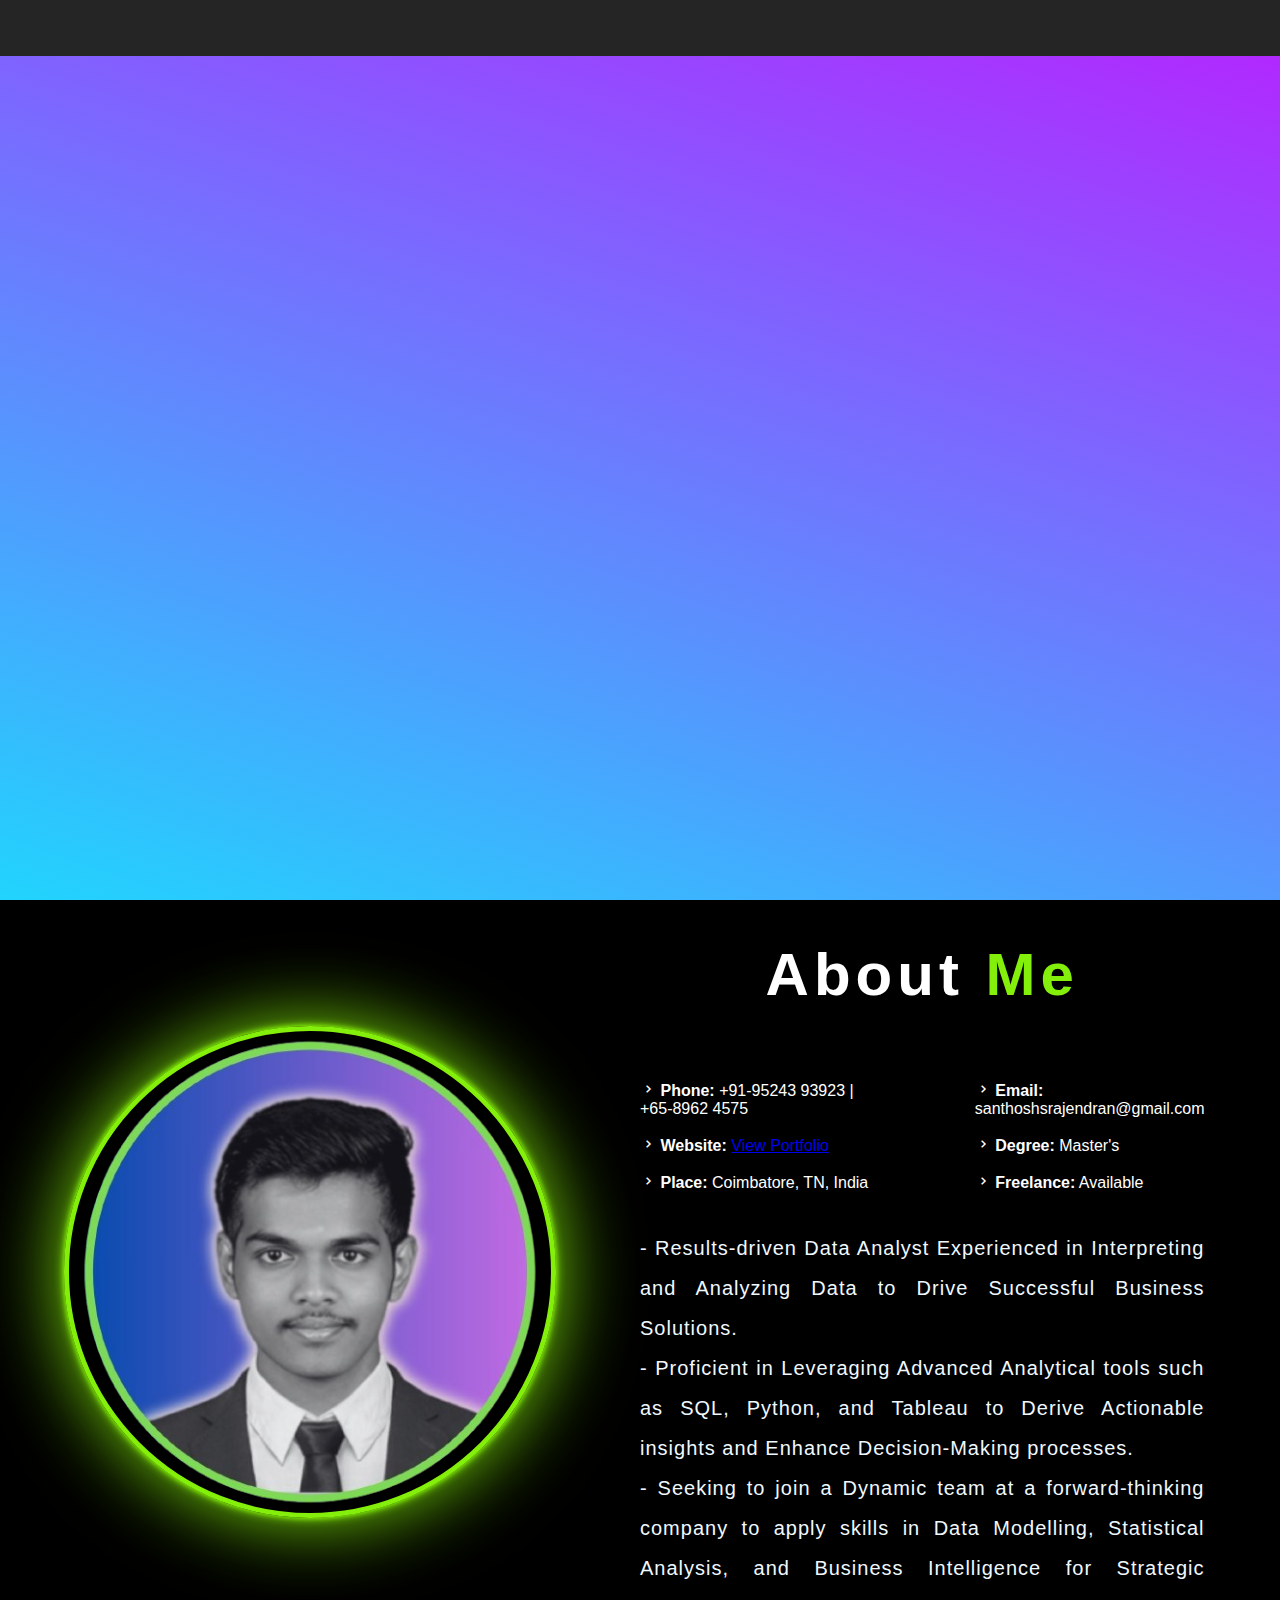
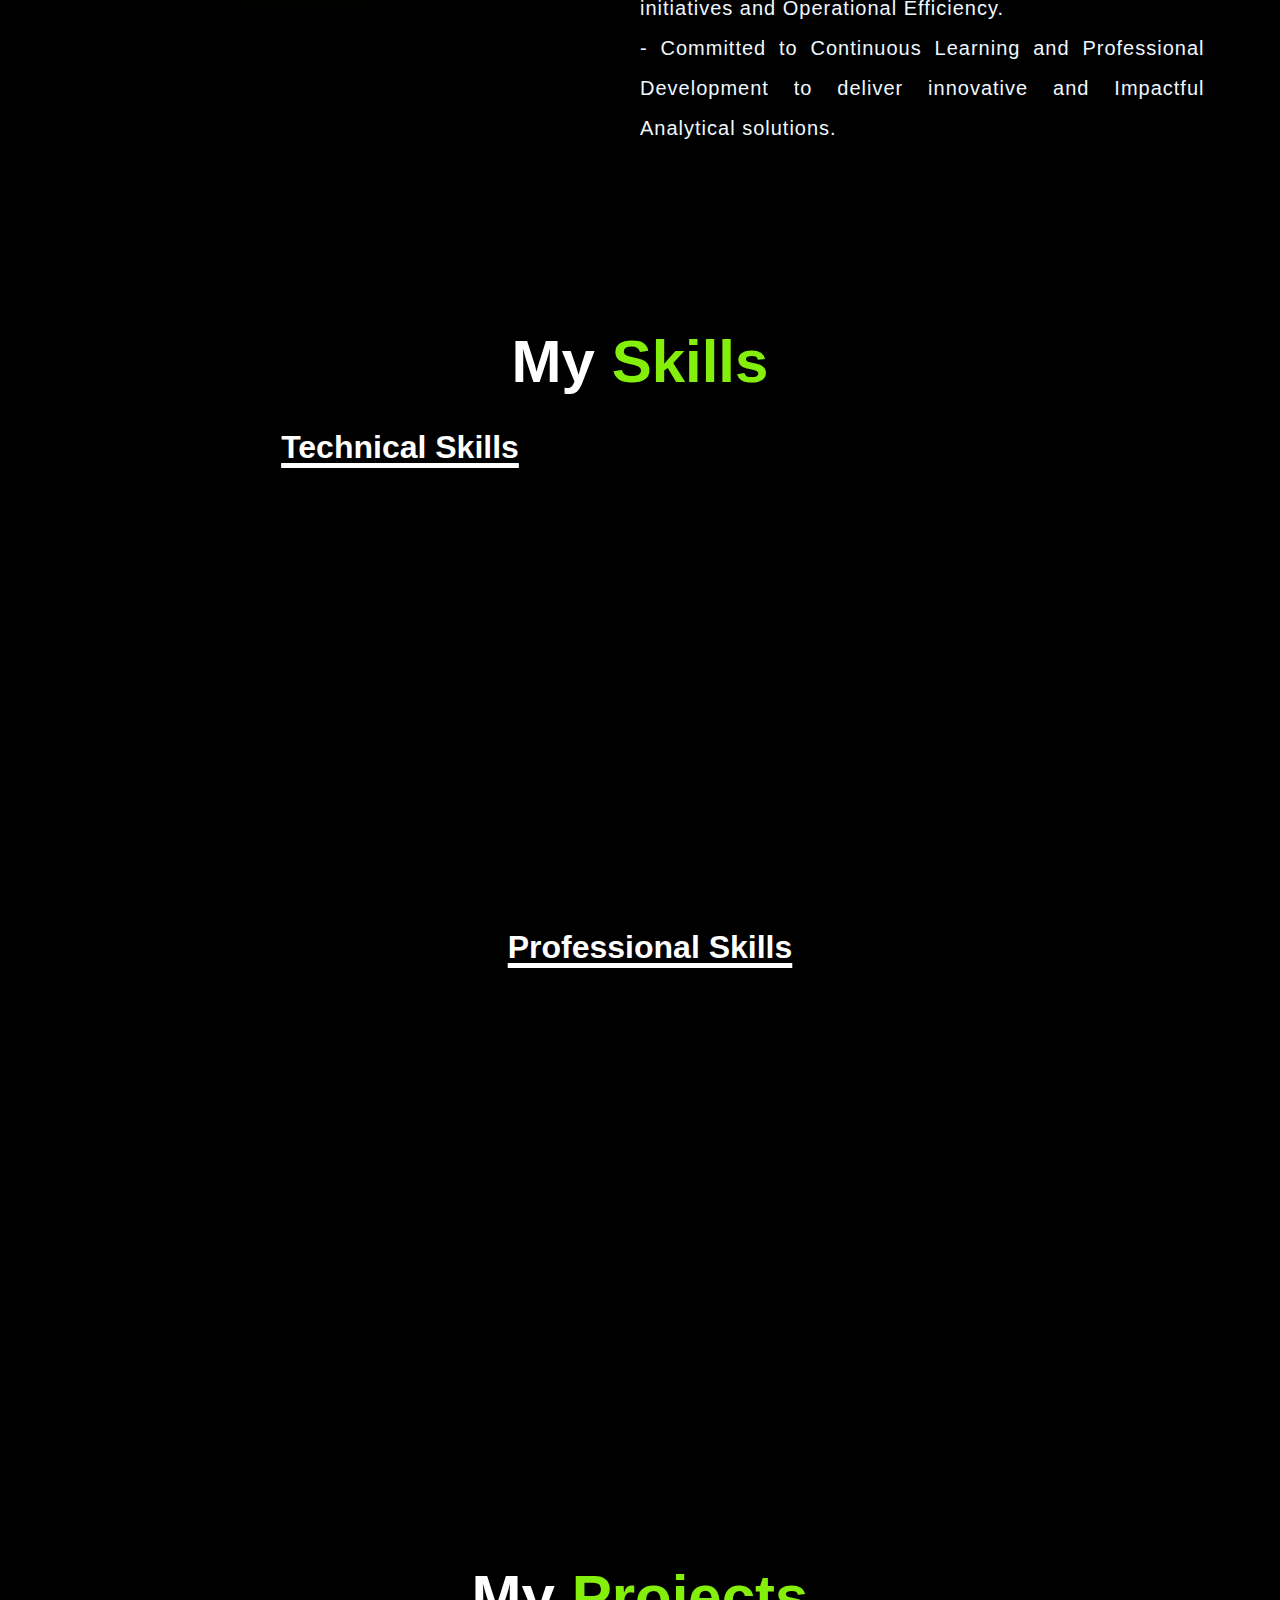
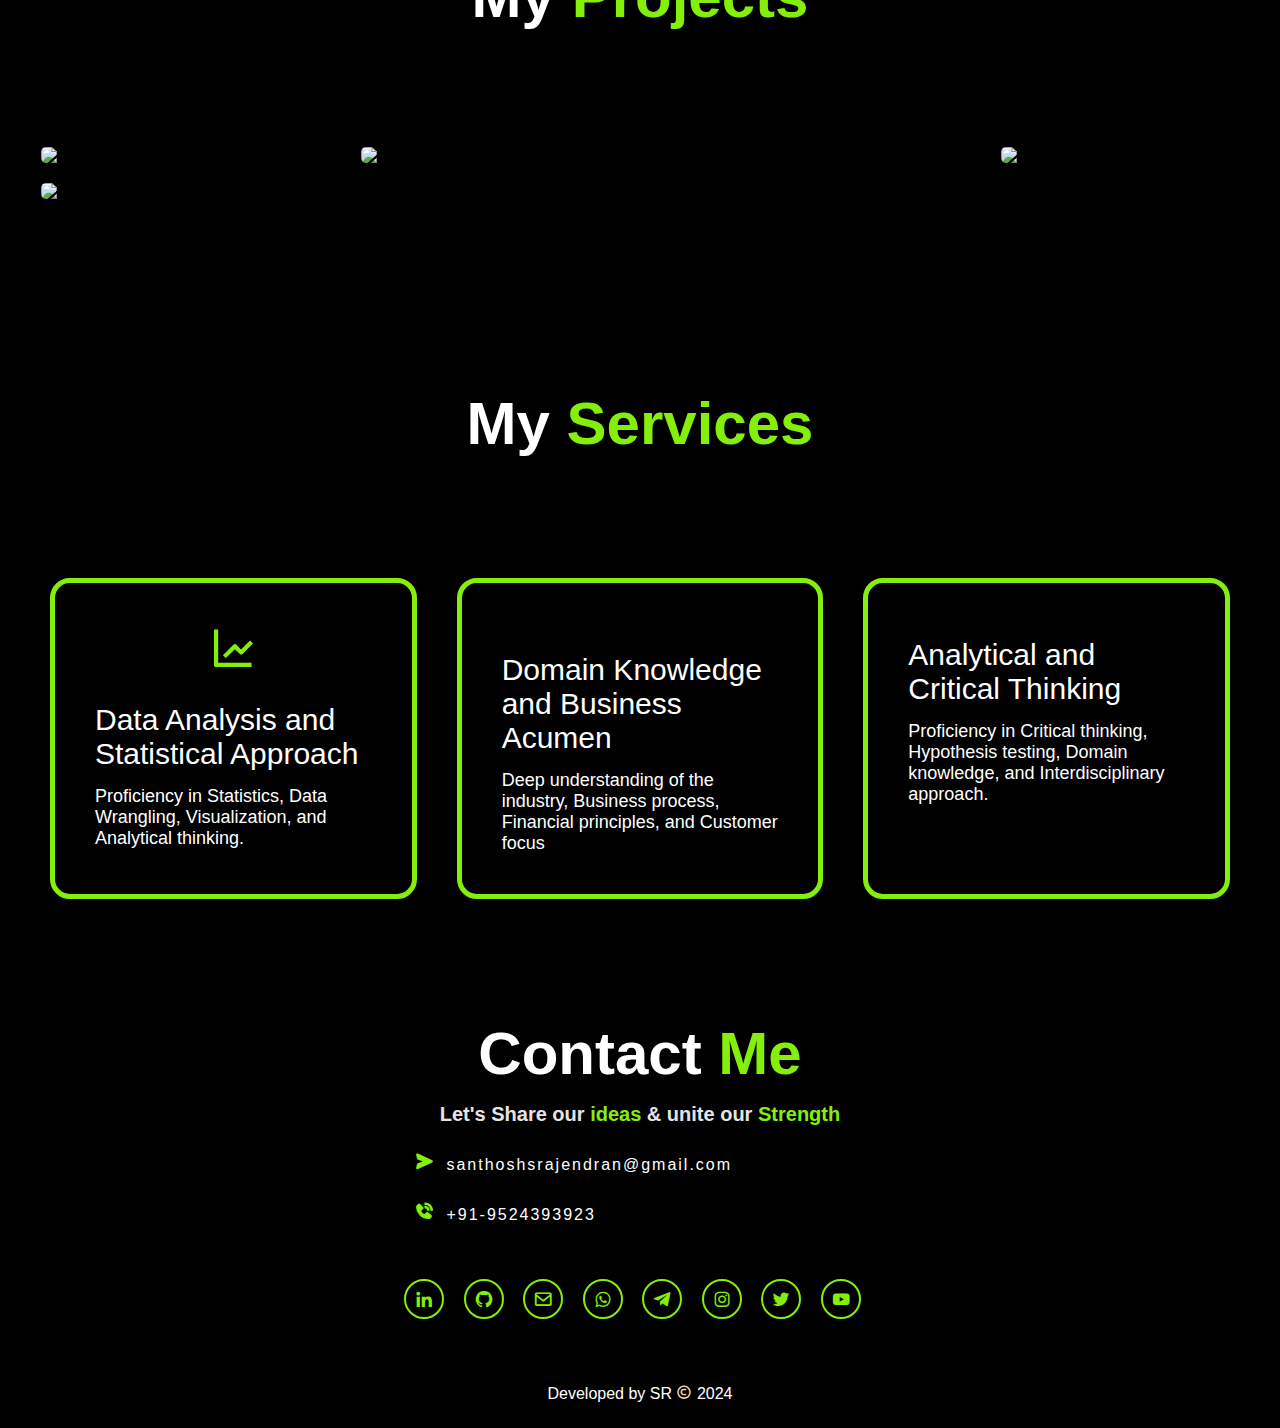
==== index.html @ 6a45a30a "Update index.html" ====
<!DOCTYPE html>
<html lang="en">
    <head>
        <meta charset="UTF-8">
        <meta http-equiv="X-UA-Compatible" content="IE=edge">
        <meta name="viewport" content="width=device-width, initial-scale=1.0">
        <title>SR Portfolio</title>
        <link rel="shortcut icon" type="image/png" href="SRP.png">
        <link rel="stylesheet" href='style.css'>
        <link href='https://unpkg.com/boxicons@2.1.4/css/boxicons.min.css' rel='stylesheet'>
        <script src="https://unpkg.com/typed.js@2.1.0/dist/typed.umd.js"></script>
        <link rel="preconnect" href="https://fonts.googleapis.com">
        <link rel="preconnect" href="https://fonts.gstatic.com" crossorigin>
        <link href="https://fonts.googleapis.com/css2?family=Ga+Maamli&family=Kalam:wght@700&display=swap" rel="stylesheet">
        <link href="https://fonts.googleapis.com/css2?family=Dancing+Script:wght@700&family=Ga+Maamli&family=Kalam:wght@700&display=swap" rel="stylesheet"><link href="https://fonts.googleapis.com/css2?family=Dancing+Script:wght@700&family=Ga+Maamli&family=Kalam:wght@700&family=Tapestry&display=swap" rel="stylesheet">
    </head>
    <body>   
        <header class="header">
            <a href="#" class="logo"><span>SR</span> Portfolio</a>
            <nav class="navbar" id="myLinks">
                <a href="#Home" style="--i:1" class="active" >Home</a>
                <a href="#About" style="--i:2">About</a>
                <a href="#Skills" style="--i:3">Skills</a>
                <a href="#Projects" style="--i:4">Projects</a>
                <a href="#Contact" style="--i:5">Contact</a>
            </nav>
        </header>
        <section class="home" id="Home">
            <div class="home-content">
                <h3>Hey, Viewers! I'm</h3>
                <h1>Santhosh R</h1>
                <h3 style="--i:6">
                    passionate in <span class="text"></span></h3>
                <div class="img">
                     <img src="myimg1.jpeg" class="responsive">
                </div>
                <div class="home-sci">
                    <a href="https://www.linkedin.com/in/santhosh-r-42220519b/" style="--i:7"><i class='bx bxl-linkedin'></i></a>
                    <a href="https://github.com/Santhosh-1703" style="--i:8"><i class='bx bxl-github'></i></a>
                    <a href="mailto:santhoshsrajendran@gmail.com" style="--i:9"><i class='bx bx-envelope'></i></a>
                    <a href="https://wa.me/919524393923?text=Hi!" style="--i:10"><i class='bx bxl-whatsapp'></i></a>
                    
                    <a href="https://x.com/Santhosh172405" style="--i:12"><i class='bx bxl-twitter'></i></a>
                     
                </div>
                <center><a href="mailto:santhoshsrajendran@gmail.com" style="--i:11" class="btn-box" target="_blank">Connect me</a></center>
                <br><br>
            </div>
        </section>
        

        <section>
            <div class="about" id="About" >
               
                <div class="about-img">
                    <img src="about-img.png" class="abt-res">
                </div>
                
                <div class="about-text">
                    <h2 style="text-align: center;">About <span>Me</span></h2><br><br><br><br>
                    <div style="display: flex; gap: 90px;">
                        <ul style="list-style: none; padding: 100; margin: 0;">
                          <li><i class='bx bx-chevron-right'></i> <strong>Phone:</strong> <span> +91-95243 93923 | +65-8962 4575</span></li><br>  
                          <li><i class='bx bx-chevron-right'></i> <strong>Website:</strong> <a href="https://santhosh-1703.github.io/Portfolio_SR/">View Portfolio</a></li>
                          <br>
                          <li><i class='bx bx-chevron-right'></i> <strong>Place:</strong> <span>Coimbatore, TN, India</span></li><br>
                        </ul>
                        <ul style="list-style: none; padding: 0; margin: 0;">
                          <li><i class='bx bx-chevron-right'></i> <strong>Email:</strong> <span>santhoshsrajendran@gmail.com</span></li><br>
                          <li><i class='bx bx-chevron-right'></i> <strong>Degree:</strong> <span>Master's</span></li><br>
                          <li><i class='bx bx-chevron-right'></i> <strong>Freelance:</strong> <span>Available</span></li><br>
                        </ul>
                    </div>
                    <br>
                    <p class="py-3">
                        - Results-driven Data Analyst Experienced in Interpreting and Analyzing Data to Drive Successful Business Solutions.
                        <br>
                        - Proficient in Leveraging Advanced Analytical tools such as SQL, Python, and Tableau to Derive Actionable insights and Enhance Decision-Making processes.
                        <br>
                        - Seeking to join a Dynamic team at a forward-thinking company to apply skills in Data Modelling, Statistical Analysis, and Business Intelligence for Strategic initiatives and Operational Efficiency.
                        <br>
                        - Committed to Continuous Learning and Professional Development to deliver innovative and Impactful Analytical solutions.
                        <br>
                    </p>
                    <center>
                        <a href="Resume-Santhosh-DataAnalyst.pdf" download style="text-decoration: none;">
                            <button>Download Resume</button>
                        </a>
                    </center>
                </div>
            </div>
        </section>

        <section id="Skills">
            <h1 class="subtitle">My <span>Skills</span></h1><br>
            <div class="sec">
                <div class="container1">
                    <h1 class="heading1">Technical Skills</h1><br><br>
                    <div class="Technical-bars">

                        <div class="bar"><img src="https://img.icons8.com/?size=40&id=13441&format=png&color=000000" alt="">
                            <div class="info">
                                <span>Python <span class="addpy"></span></span>
                            </div>
                            <div class="progress-line python">
                                <span></span>
                            </div>
                        </div>
                        <div class="bar"><img src="https://img.icons8.com/?size=60&id=9nLaR5KFGjN0&format=png&color=000000" alt="">
                            <div class="info">
                                <span>SQL <span class="addsql"></span></span>
                            </div>
                            <div class="progress-line sql">
                                <span></span>
                            </div>
                        </div><br>

                        <div class="bar"><img src="https://img.icons8.com/?size=50&id=8rKdRqZFLurS&format=png&color=000000" alt="">
                            <div class="info">
                                <span>MongoDB <span class="addmongodb"></span></span>
                            </div>
                            <div class="progress-line mongodb">
                                <span></span>
                            </div>
                        </div><br>
                        <div class="bar"><img src="https://img.icons8.com/?size=50&id=114888&format=png&color=000000" alt="">
                            <div class="info">
                                <span>Data Wrangling <span class="addflask"></span></span>
                            </div>
                            <div class="progress-line flask">
                                <span></span>
                            </div>
                        </div><br>

                        <div class="bar"><img src="https://img.icons8.com/?size=60&id=b8AZH31EWtMU&format=png&color=000000" alt="">
                            <div class="info">
                                <span>Machine Learning <span class="addml"></span></span>
                            </div>
                            <div class="progress-line ml">
                                <span></span>
                            </div>
                        </div>
                    </div>
                </div>
                <div class="container2">
                    <h1 class="heading1">Professional Skills</h1><br><br>
                    <div class="radial-bars">
                        <div class="radial-bar">
                            <svg x="0px" y="0px" viewBox="0 0 200 200">
                                <circle class="progress-bar" cx="100" cy="80" r="80"></circle>
                                <circle class="path path-1" cx="100" cy="80" r="80"></circle>
                            </svg>
                            <div class="percentage">65%</div>
                            <div class="text">Data Analytics</div>
                        </div>

                        <div class="radial-bar">
                            <svg x="0px" y="0px" viewBox="0 0 200 200">
                                <circle class="progress-bar" cx="100" cy="80" r="80"></circle>
                                <circle class="path path-2" cx="100" cy="80" r="80"></circle>
                            </svg>
                            <div class="percentage">70%</div>
                            <div class="text">Problem Solving</div>
                        </div>

                        <div class="radial-bar">
                            <svg x="0px" y="0px" viewBox="0 0 200 200">
                                <circle class="progress-bar" cx="100" cy="80" r="80"></circle>
                                <circle class="path path-3" cx="100" cy="80" r="80"></circle>
                            </svg>
                            <div class="percentage">80%</div>
                            <div class="text">Business Communication</div>
                        </div>

                        <div class="radial-bar">
                            <svg x="0px" y="0px" viewBox="0 0 200 200">
                                <circle class="progress-bar" cx="100" cy="80" r="80"></circle>
                                <circle class="path path-4" cx="100" cy="80" r="80"></circle>
                            </svg>
                            <div class="percentage">90%</div>
                            <div class="text">Teamwork</div>
                        </div>
                    </div>
                </div>
            </div>
        </section><br><br><br><br><br>

        <section id="Projects">
            <div id="portfolio" class="services">
                <div class="main-text" id="serv">
                    <h2>My <span>Projects</span></h2>
                    <div class="serv-container">
                        <div class="row">
                            <img src="https://img.icons8.com/?size=500&id=19318&format=png&color=000000">
                            <div class="layer">
                                <h5>Youtube Data Analysis</h5>
                                <p>This project extracts the particular channel data and analyses by storing in database.</p>
                                <a href="https://github.com/Santhosh-1703/YouTube-Data-Harvesting-and-Warehousing-using-SQL-MongoDB-and-Streamlit"><i class='bx bxl-github'></i></a>
                            </div>
                        </div>
                        <div class="row">
                            <img src="https://img.icons8.com/?size=500&id=OYtBxIlJwMGA&format=png&color=000000">
                            <div class="layer">
                                <h5>Phonepe Pulse Data Analysis</h5>
                                <p>Analysed the Phonepe transaction and users with the help of Geo-visualization</p>
                                <a href="https://github.com/Santhosh-1703/Phonepe-Pulse-Data-Visualization-and-Exploration-A-User-Friendly-Tool-Using-Streamlit-and-Plotly"><i class='bx bxl-github'></i></a>
                            </div>
                        </div>
                        <div class="row">
                            <img src="https://img.icons8.com/?size=500&id=RjMKAhmxSmju&format=png&color=000000" alt="">
                            <div class="layer">
                                <h5>Employee Atrrition Analysis</h5>
                                <p>Trained cleaned data model to predict attrition possibility & Display visuals in PowerBI & Interactive Charts.</p>
                                <div class="icon-row">
                                    <a href="https://employee-attrition-model-analysis-sr.onrender.com/"><i class='bx bx-id-card' style="color: aliceblue;"></i></a>
                                    <a href="https://github.com/Santhosh-1703/Employee_Attrition_Model_Analysis"><i class='bx bxl-github'></i></a>
                                </div>  
                            </div>
                        </div>
                        <div class="row">
                            <img src="https://img.icons8.com/?size=500&id=103424&format=png&color=000000">
                            <div class="layer">
                                <h5>Airbnb Analysis</h5>
                                <p>Performed EDA with Airbnb data & Displayed visuals in PowerBI & Charts.</p>
                                <a href="https://github.com/Santhosh-1703/Airbnb-Analysis"><i class='bx bxl-github' style="color: aliceblue;"></i></a>  
                            </div>
                        </div>
                        <div class="row">
                            <img src="https://img.icons8.com/?size=500&id=w2MlqJrwOY3R&format=png&color=000000">
                            <div class="layer">
                                <h5>Singapore Flat resale price prediction</h5>
                                <p>Trained cleaned data model to predict Singapore Flat resale price with user inputs</p>
                                <div class="icon-row">
                                    <a href="http://sfrp-sr.onrender.com/"><i class='bx bx-buildings' style='color:#ffffff' ></i></i></a> 
                                    <a href="https://github.com/Santhosh-1703/Singapore_Flat_Resale_Price_Prediction"><i class='bx bxl-github'></i></a>
                                </div>
                                  
                            </div>
                        </div>
                    </div>
                </div>
            </div>
        </section>

        <section id="Services">
            <div class="project">
                <div class="container">
                    <h1 class="sub-title">My <span>Services</span></h1>
                    <div class="prj-list">
                        <div>
                            <center><i class='bx bx-line-chart' style="color: rgb(132, 239, 10);"></i></center>
                            <h2>Data Analysis and Statistical Approach</h2>
                            <p>Proficiency in Statistics, Data Wrangling, Visualization, and Analytical thinking.</p>
                        </div>
                        <div>
                            <center><img src="https://img.icons8.com/?size=100&id=82263&format=png&color=000000" alt=""></center>
                            <br><h2>Domain Knowledge and Business Acumen</h2>
                            <p>Deep understanding of the industry, Business process, Financial principles, and Customer focus</p>
                        </div>
                        <div>
                            <center><img src="https://img.icons8.com/?size=100&id=102719&format=png&color=000000" alt=""></center>
                            <h2>Analytical and Critical Thinking</h2>
                            <p>Proficiency in Critical thinking, Hypothesis testing, Domain knowledge, and Interdisciplinary approach.</p>  
                        </div>
                    </div>
                </div>
            </div>
        </section>

        <section class="contacts" id="Contact">
            <div class="contact-text">
                <h2>Contact <span>Me</span></h2>
                <center><h4>Let's Share our <span>ideas</span> & unite our <span>Strength</span></h4></center>
                <div class="contact-list">
                    <li><i class='bx bxs-send'></i>santhoshsrajendran@gmail.com</li>
                    <li><i class="bx bxs-phone-call" ></i>+91-9524393923</li>
                </div>
                <div class="contact-icons">
                    <a href="https://www.linkedin.com/in/santhosh-r-42220519b/" style="--i:7"><i class='bx bxl-linkedin'></i></a>
                    <a href="https://github.com/Santhosh-1703" style="--i:8"><i class='bx bxl-github'></i></a>
                    <a href="mailto:santhoshsrajendran@gmail.com" style="--i:9"><i class='bx bx-envelope'></i></a>
                    <a href="https://wa.me/919524393923?text=Hi!" style="--i:10"><i class='bx bxl-whatsapp'></i></a>
                    <a href="https://t.me/+919524393923" style="--i:11"><i class='bx bxl-telegram'></i></a>
                    <a href="https://www.instagram.com/_hodophilic_sr/?utm_source=qr&igsh=MWNkZ2d6aWNrb3dnZg%3D%3D" style="--i:12"><i class='bx bxl-instagram'></i></a>
                    <a href="https://x.com/Santhosh172405" style="--i:13"><i class='bx bxl-twitter'></i></a>
                    <a href="https://youtube.com/@santhoshrajendran6450?si=yR2GGvCUi5frSOEL"style="--i:14" target="_blank"><i class='bx bxl-youtube'></i></a> 
                </div>
            </div>   
        </section>
        
        <div class="last-text">
            <p>Developed by SR <i class='bx bx-copyright' style="color: wheat;"></i> 2024</p>
        </div>
        <a href="#" class="top"><i class='bx bx-up-arrow-alt'></i></a>
        <script src="main.js"></script>
    </body>  
</html>
---- style.css ----
* {
    margin: 0;
    padding: 0;
    box-sizing: border-box;
    font-family: 'poppins', sans-serif;
    scroll-behavior: smooth;
}

body {
    color: white;
    background-color: black;
}

/*navbar*/

.header {
    position: fixed;
    top: 0;
    left: 0;
    width: 100%;
    padding: 8px 6%;
    background: #252525;
    display: flex;
    justify-content: space-between;
    align-items: center;
    z-index: 100;
    overflow: hidden;
}

.logo {
    position: relative;
    font-size: 25px;
    color: #fff;
    text-decoration: none;
    cursor: default;
    letter-spacing: 5px;
    opacity: 0;
    animation: slideRight 1s ease forwards;
}

.logo span {
    color: rgb(132, 239, 10);
    font-family: "Kalam", cursive;
    font-weight: 700;
    font-style: normal;
}

.navbar a {
    display: inline-block;
    font-size: 25px;
    color: #fff;
    text-decoration: none;
    font-weight: 500;
    margin-left: 35px;
    transition: .3s;
    opacity: 0;
    animation: slideUP .5s ease forwards;
    animation-delay: calc(.2s * var(--i));
}

.navbar a:hover {
    color: rgb(132, 239, 10);
    text-decoration: underline;
}

/*home*/

.home {
    position: relative;
    width: 100%;
    justify-content: space-between;
    min-height: 100vh;
    background-color: #21D4FD;
    background-image: linear-gradient(19deg, #21D4FD 0%, #B721FF 100%);
    background-size: cover;
    background-position: center;
    display: flex;
    align-items: center;
    padding: 10px 10% 0;
}

.home-content {
    max-width: 600px;
}

.home-content h1 {
    font-size: 56px;
    font-family: "Tapestry", serif;
    font-weight: 500;
    font-style: normal;
    margin: -3px 0;
    letter-spacing: 5px;
    padding-top: 10px;
    padding-bottom: 10px;
    opacity: 0;
    animation: slideBottom 1s ease forwards;
    animation-delay: 1s;
}

.home-content h3 {
    font-size: 32px;
    font-weight: 700;
    opacity: 0;
    animation: slideBottom 1s ease forwards;
    animation-delay: .7s;
}
.home-content h3 span{
    color: rgb(132, 239, 10);
}
.home-content h4 {
    font-size: 32px;
    font-weight: 700;
    opacity: 0;
    animation: slideTop 1s ease forwards;
    animation-delay: calc(.2s * var(--i));
}

.home-content h4 span {
    color: rgb(132, 239, 10)f;
    font-size: 32px;
    font-weight: 700;
}

.home-content h4:nth-of-type(2) {
    margin-bottom: 30px;

}

.home-sci a {
    display: inline-flex;
    justify-content: center;
    align-items: center;
    width: 40px;
    height: 40px;
    background: transparent;
    border: 2px solid rgb(132, 239, 10);
    border-radius: 50%;
    font-size: 20px;
    color: rgb(132, 239, 10);
    text-decoration: none;
    margin: 30px 15px 30px 0;
    opacity: 0;
    animation: slideTop 1s ease forwards;
    animation-delay: calc(.2s * var(--i));
}

.home-sci a:hover {
    background: rgb(132, 239, 10);
    color: #000;
    box-shadow: 0 0 20px rgb(132, 239, 10);
}

.btn-box {
    text-align: center;
    padding: 12px 28px;
    background: rgb(132, 239, 10);
    border-radius: 40px;
    font-size: 15px;
    color: #081b29;
    letter-spacing: 1px;
    text-decoration: none;
    font-weight: 600;
    opacity: 0;
    animation: slideTop .5s ease forwards;
    animation-delay: calc(.2s * var(--i));
}

.btn-box:hover {
    box-shadow: 0 0 5px rgb(132, 239, 10), 0 0 25px rgb(132, 239, 10), 0 0 50pc rgb(132, 239, 10), 0 0 100px rgb(132, 239, 10), 0 0 200px rgb(132, 239, 10);
}

.img {
    display: inline-block;
    left: 65%;
    bottom: 15%;
    margin-right: 5%;
    padding: 0;
    background-repeat: no-repeat;
    background-position: center center;
    background-size: cover;
    position: absolute;
    opacity: 0;
    animation: slideUP 1s ease forwards;
    animation-delay: 1s;
}

.responsive {
    width: 110%;
    height: 550px;
    border-top-left-radius: 51px;
    border-top-right-radius: 51px;
    border-bottom-left-radius: 51px;
    border-bottom-right-radius: 151px;
    border: rgb(132, 239, 10) 5px solid;  
}

/*about*/

.about {
    background-color: black;
    display: grid;
    grid-template-columns: 1fr 1fr;
    /*align-items: center;*/
    /*gap: 1.5rem;*/
    width: 100%;
    min-height: 100vh;
    padding: 40px 5% 0;
}
.about h2 {
    font-size: 60px;
    letter-spacing: 5px;
}

.about h2 span {
    color: rgb(132, 239, 10);
}
.about-img {
    display: inline-block;
    background-repeat: no-repeat;
    background-position: center center;
    background-size: cover;
    padding-right: 10%;
    margin-top: 15%;
    /*margin-top: 7.5%;*/
    /*opacity: 1;*/
}

.abt-res {
    width: 100%;
    height: auto;
    max-width: 492px;
    max-height: 492px;
    border-radius: 500px;
    box-shadow: 0 0 5pc rgb(132, 239, 10), 0 0 5px rgb(132, 239, 10), 0 0 10px rgb(132, 239, 10);
    border: rgb(132, 239, 10) 5px solid;
}

.about-text {
    margin-right: 2%;
}

.about-text h2 {
    font-size: 60px;
    letter-spacing: 5px;
}

.about-text h2 span {
    color: rgb(132, 239, 10);
}

.about-text p {
    color: aliceblue;
    font-size: 20px;
    line-height: 2;
    letter-spacing: 1px;
    margin-bottom: 4rem;
    text-align: justify;
    text-justify: inter-word;
}

.about-text button{
    text-align: center;
    padding: 12px 28px;
    background: rgb(132, 239, 10);
    border-radius: 40px;
    font-size: 15px;
    color: #081b29;
    letter-spacing: 1px;
    text-decoration: none;
    font-weight: 600;
    opacity: 0;
    animation: slideTop .5s ease forwards;
    animation-delay: calc(.2s * var(--i));
}

.about-text button:hover {
    box-shadow: 0 0 5px rgb(132, 239, 10), 0 0 25px rgb(132, 239, 10), 0 0 50pc rgb(132, 239, 10), 0 0 100px rgb(132, 239, 10), 0 0 200px rgb(132, 239, 10);
}
/* Responsive Styles */
@media (max-width: 768px) {
    .about {
        grid-template-columns: 1fr;
        padding: 20px;
    }

    .about-img {
        margin: 0 auto;
        text-align: center;
    }

    .abt-res {
        max-width: 300px;
        max-height: 300px;
    }

    .about-text {
        margin: 20px 0;
        text-align: center;
    }

    .about-text h2 {
        font-size: 40px;
        letter-spacing: 3px;
    }

    .about-text p {
        font-size: 18px;
        text-align: center;
    }

    .about-text button {
        margin: 0 auto;
    }
}

@media (max-width: 480px) {
    .about {
        padding: 10px;
    }

    .abt-res {
        max-width: 400px;
        max-height: 400px;
    }

    .about-text h2 {
        font-size: 30px;
    }

    .about-text p {
        font-size: 16px;
    }
}    

/* Skills */
#Skills{
    background-color: #000;
}
.subtitle {
    text-align: center;
    font-size: 60px;
    padding-bottom: 10px;
    padding-top: 70px;
    
}

.subtitle span {
    color: rgb(132, 239, 10);
}

.sec {
    display: flex;
    flex-wrap: wrap;
    padding-bottom: 0px;
}

.container1 {
    width: 600px;
    max-height: 500px;
    padding: 5px;
    margin-left: 100px;
}
.container2 {
    width: 600px;
    max-height: 500px;
    padding: 5px;
    margin-left: 350px;
}

.heading1 {
    text-align: center;
    text-decoration: underline;
    text-underline-offset: 5px;
    text-decoration-thickness: 5px;
    margin-bottom: 0px;
}

.bar {
    font-size: 23px;
}

.Technical-bars .bar {
    margin-top: 40px 0;
    padding: 5px;
}

.Technical-bars .bar:first-child {
    margin-top: 0;
}

.Technical-bars .bar:last-child {
    margin-bottom: 0;
}

.Technical-bars .bar .info {
    margin-bottom: 5px;
}

.Technical-bars .bar .info span {
    font-size: 17px;
    font-weight: 500;
    animation: showText 0.5s 1s linear forwards;
    opacity: 0;
}

.Technical-bars .bar .progress-line {
    position: relative;
    border-radius: 10px;
    width: 100%;
    height: 5px;
    background-color: #000;
    animation: animate 1s cubic-bezier(1, 0, 0.5, 1) forwards;
    transform: scaleX(0);
    transform-origin: left;
}

.Technical-bars .bar .progress-line span {
    height: 100%;
    background-color: rgb(132, 239, 10);
    position: absolute;
    border-radius: 10px;
    animation: animate 1s 1s cubic-bezier(1, 0, 0.5, 1) forwards;
    transform: scaleX(0);
    transform-origin: left;
}

.progress-line.sql span {
    width: 65%;
}

.progress-line.mongodb span {
    width: 60%;
}

.progress-line.python span {
    width: 65%;
}

.progress-line.flask span {
    width: 60%;
}

.progress-line.ml span {
    width: 55%;
}

.progress-line span::after {
    position: absolute;
    padding: 1px 8px;
    background-color: #000;
    color: #fff;
    font-size: 12px;
    border-radius: 3px;
    top: -28px;
    right: -20px;
    animation: showText 0.5s 1.5s linear forwards;
    opacity: 0;
}

.progress-line.sql span::after {
    content: "80%";
}

.progress-line.mongodb span::after {
    content: "70%";
}

.progress-line.python span::after {
    content: "80%";
}

.progress-line.flask span::after {
    content: "75%";
}

.progress-line.ml span::after {
    content: "70%";
}

.progress-line span::before {
    content: "";
    position: absolute;
    width: 0;
    height: 0;
    border: 7px solid transparent;
    border-bottom-width: 0px;
    border-right-width: 0px;
    border-top-color: #000;
    top: -10px;
    right: 0;
    animation: showText 0.5s 1.5s linear forwards;
    opacity: 0;
}

.radial-bars {
    width: 100%;
    display: flex;
    flex-wrap: wrap;
    justify-content: space-evenly;
    align-items: flex-start;
}

.radial-bars .radial-bar {
    width: 50%;
    height: 170px;
    margin-bottom: 10px;
    position: relative;
}

.radial-bars .radial-bar svg {
    position: absolute;
    top: 50%;
    left: 50%;
    transform: translate(-50%, -50%) rotate(-90deg);
    width: 120px;
    height: 160px;
}

.radial-bars .radial-bar .progress-bar {
    stroke-width: 10;
    stop-color: black;
    fill: transparent;
    stroke-dasharray: 502;
    stroke-dashoffset: 502;
    stroke-linecap: round;
    animation: animate-bar 1s linear forwards;
}

.path {
    stroke-width: 10;
    stroke: rgb(132, 239, 10);
    fill: transparent;
    stroke-dasharray: 502;
    stroke-dashoffset: 502;
    stroke-linecap: round;
}

.path.path-1 {
    animation: animate-path1 1s 1s linear forwards;
}

.path.path-2 {
    animation: animate-path2 1s 1s linear forwards;
}

.path.path-3 {
    animation: animate-path3 1s 1s linear forwards;
}

.path.path-4 {
    animation: animate-path4 1s 1s linear forwards;
}

.radial-bar .percentage {
    position: absolute;
    align-items: center;
    top: 50%;
    left: 45%;
    transform: translate(-50%, -50%);
    font-size: 17px;
    font-weight: 500;
    animation: showText 0.5s 1s linear forwards;
    opacity: 0;
}

.radial-bar .text {
    width: 100%;
    position: absolute;
    text-align: center;
    left: 15%;
    bottom: 5px;
    transform: translateX(-50px);
    font-size: 17px;
    font-weight: 500;
    animation: showText 0.5s 1s linear forwards;
    opacity: 0;
}

/*projects*/
#Projects{
    background-color: #000;
}
.main-text {
    padding-top: 50px;
    margin-top: 10px;
    padding-bottom: 130px;
}

.main-text h2 {
    font-size: 60px;
    line-height: 1;
    text-align: center;
    padding: 50px;
    padding-bottom: 110px;
}

.main-text h2 span {
    color: rgb(132, 239, 10);
}

.serv-container {
    display: grid;
    grid-template-columns: repeat(auto-fit, minmax(259px, auto));
    align-items: center;
    justify-content: space-around;
}

.row {
    position: relative;
    border-radius: 8px;
    cursor: pointer;
    padding: 0px;
    overflow: hidden;
}


.row img {
    width: 100%;
    max-width: 300px;
    max-height: 300px;
    border-radius: 15px;
    display: block;
    transition: transform 0.5s;
    padding: 10px;
}

.layer {
    width: 100%;
    max-width: 300px;
    max-height: 300px;
    height: 0;
    opacity: 0;
    background: linear-gradient(rgba(255, 255, 255, 0.5), rgb(132, 239, 10));
    position: absolute;
    border-radius: 8px;
    left: 0;
    bottom: 0;
    overflow: hidden;
    display: flex;
    flex-direction: column;
    align-items: center;
    justify-content: center;
    text-align: center;
    padding: 40px;
    transition: height 0.5s;
}

.layer h5 {
    color: #000;
    font-size: 20px;
    font-weight: 600;
    margin-bottom: 15px;
}

.layer p {
    color: black;
    font-size: 1rem;
    font-weight: 400;
    line-height: 1.8;
    text-align: justify;
}

.layer i {
    color: rgb(132, 239, 10);
    margin-top: 20px;
    font-size: 20px;
    background: #000;
    width: 60px;
    height: 60px;
    display: flex;
    align-items: center;
    justify-content: center;
    border-radius: 50%;
}

.row:hover img {
    transform: scale(1.01);
}

.row:hover .layer {
    height: 100%;
    opacity: 1;
}

/* Service*/

#Services{
    background-color: #000;
}

.sub-title {
    text-align: center;
    font-size: 60px;
    padding-top: 0px;
    padding-bottom: 70px;
}

.sub-title span {
    color: rgb(132, 239, 10);
}

.prj-list {
    display: grid;
    grid-template-columns: repeat(auto-fit, minmax(259px, 1fr));
    grid-gap: 40px;
    margin-top: 50px;
}

.prj-list div {
    background-color: transparent;
    padding: 40px;
    font-size: 13px;
    font-weight: 13px;
    border-right: 10px;
    border-radius: 20px;
    transition: background 0.5s, transform 0.5s;
    /*box-shadow: 1px 1px 20px #012290f7, 1px 1px 40px #0053b8f7;*/
    border: rgb(132, 239, 10) 5px solid;
}

.container {
    padding: 50px;
}

.prj-list div i {
    font-size: 50px;
    margin-bottom: 30px;
}

.prj-list div h2 {
    font-size: 30px;
    font-weight: 500;
    margin-bottom: 15px;
}

.prj-list div a {
    text-decoration: none;
    color: #000;
    font-size: 12px;
    margin-top: 20px;
    display: inline-block;
}
.prj-list p {
    font-size: 18px;
}

.read {
    display: inline-block;
    padding: 12px 20px;
    background: rgb(132, 239, 10);
    border-radius: 40px;
    font-size: 16px;
    color: #081b29;
    letter-spacing: 1px;
    text-decoration: none;
    font-weight: 600;
    opacity: 0;
    animation: slideTop 1s ease forwards;
    animation-delay: 1s;
}

.read:hover {
    box-shadow: 0 0 5px rgb(132, 239, 10), 0 0 25px rgb(132, 239, 10), 0 0 50pc rgb(132, 239, 10), 0 0 100px rgb(132, 239, 10), 0 0 200px rgb(132, 239, 10);
}

.prj-list div:hover {
    transform: translateY(-2px);
}
.icon-row {
    display: flex;
    gap: 10px; /* Space between icons */
    margin-top: 10px; /* Space between text and icons */
}

.icon-row a {
    font-size: 24px; /* Adjust icon size */
    color: inherit; /* Inherit color from parent */
    text-decoration: none;
}


/*contacts*/

.contacts {
    display: grid;
    /*grid-template-columns: repeat (2, 1fr);*/
    align-items: center;
    gap: 3rem;
    padding: 40px;
    padding-top: 70px;
    justify-content: center;
    background-color: #000;
}

.contact-text {
    align-content: center;
}

.contact-text h2 {
    font-size: 60px;
    line-height: normal;
    text-align: center;

}

.contact-text h2 span {
    color: rgb(132, 239, 10);
}

.contact-text h4 span {
    color: rgb(132, 239, 10);
}

.contact-text h4 {
    margin: 15px 0;
    color: rgb(228, 228, 228);
    font-size: 20px;
    font-weight: 600;
}

/*.contact-text p{
    color: rgb(177, 177, 177);
    font-size: 20px;
    line-height: 30px;
    margin-bottom: 2rem;
}*/
.contact-list {
    margin-bottom: 3rem;
}

.contact-list li {
    margin-bottom: 10px;
    display: block;
    margin-bottom: 10px;
    letter-spacing: 2px;
}

.contact-list i {
    display: inline-block;
    color: rgb(132, 239, 10);
    font-size: 20px;
    font-weight: 600;
    transition: all .40s ease;
    padding: 10px;
}


.contact-icons i {
    display: inline-flex;
    justify-content: center;
    align-items: center;
    width: 40px;
    height: 40px;
    background: transparent;
    border: 2px solid rgb(132, 239, 10);
    border-radius: 50%;
    font-size: 20px;
    color: rgb(132, 239, 10);
    text-decoration: none;
    margin: 0px 15px 0px 0;
    opacity: 1;
}

.contact-icons i:hover {
    background: rgb(132, 239, 10);
    color: #000;
    box-shadow: 0 0 20px rgb(132, 239, 10);
}

.last-text p{
    width: 100%;
    text-align: center;
    padding: 25px;
    background: black;
    font-weight: 300;
    margin-top: 0px;
}
.top{
    position: fixed;
    bottom: 2.1rem;
    left: 1rem;
    display: flex;
    opacity: 0;
    transition: all .4s;
}
.top.active{
    bottom: 32px;
    pointer-events: auto;
    opacity: 1;
}
.top i{
    color: black;
    background: rgb(132, 239, 10);
    font-size: 20px;
    padding: 10px;
    border-radius: 0.5rem;
}
.top i:hover {
    box-shadow: 0 0 5px rgb(132, 239, 10),
    0 0 25px rgb(132, 239, 10), 0 0 50px rgb(132, 239, 10),0 0 200px rgb(132, 239, 10);
}



@keyframes animate-path1 {
    100% {
        stroke-dashoffset: 180;
    }
}

@keyframes animate-path2 {
    100% {
        stroke-dashoffset: 140;
    }
}

@keyframes animate-path3 {
    100% {
        stroke-dashoffset: 90;
    }
}

@keyframes animate-path4 {
    100% {
        stroke-dashoffset: 50;
    }
}

@keyframes animate-bar {
    100% {
        stroke-dashoffset: -1;
    }
}

@keyframes showText {
    100% {
        opacity: 1;
    }
}

@keyframes animate {

    100% {
        transform: scaleX(1);
    }
}

@keyframes slideRight {
    0% {
        transform: translateX(-100px);
        opacity: 0;
    }

    100% {
        transform: translateX(0px);
        opacity: 1;
    }
}

@keyframes slideTop {
    0% {
        transform: translateX(100px);
        opacity: 0;
    }

    100% {
        transform: translateX(0px);
        opacity: 1;
    }
}

@keyframes slideBottom {
    0% {
        transform: translateX(-100px);
        opacity: 0;
    }

    100% {
        transform: translateX(0px);
        opacity: 1;
    }
}

@keyframes slideUP {
    0% {
        transform: translateY(50px);
        opacity: 0;
    }

    100% {
        transform: translateY(0px);
        opacity: 1;
    }
}

@media (max-width: 900px) and (min-width: 700px) {
    .header{
        display:block;
    }
    .logo {
        position: relative;
        font-size: 30px;
        font-weight: 500;
        text-align: center;
    }
    .logo::after{
        content: "\a";
        white-space: pre;
    }
    .navbar a {
        font-size: 25px;
        font-weight: 200;
        margin-left: 0px;
        padding: 10px 10px 0 0;
    }
    .navbar a::after{
        content: "\a";
        white-space: pre;
    }
    
}

@media (max-width: 700px) and (min-width: 400px) {
    *{
        overflow-x: hidden;
        overflow-y: inherit;
    }
    /*navbar*/
    .header{
        display:block;
        
    }
    .logo {
        position: relative;
        font-size: 20px;
        font-weight: 500;
        text-align: center;
    }
    .logo::after{
        content: "\a";
        white-space: pre;
    }
    .navbar a {
        font-size: 15px;
        font-weight: 200;
        margin-left: 0px;
        padding: 10px 10px 0 0;
    }
    .navbar a::after{
        content: "\a";
        white-space: pre;
    }

    /*home*/
    .home{
        align-items: normal;
        padding-top: 40%;
        padding-bottom: 0;
    }
    .home-content h1 {
        font-size: 40px;
        font-weight: 600;
    }
    
    .home-content h3 {
        font-size: 30px;
        font-weight: 300;
    }
    
    .home-content h4 {
        font-size: 18px;
        font-weight: 200;
    }
    
    .home-content h4 span {
        font-size: 18px;
        font-weight: 200;
    }
    .img{
        max-width: 400px;
        position: relative;
        left: -10%;
        top: 2%;
        padding-bottom: 30px;
        padding-left: 0;
        margin-left: 0;
    }
    .btn-box:hover {
        box-shadow: 0 0 5px rgb(132, 239, 10), 0 0 10px rgb(132, 239, 10), 0 0 15pc rgb(132, 239, 10), 0 0 20px rgb(132, 239, 10), 0 0 25px rgb(132, 239, 10);
    }
    /*about*/
    .about{
        padding-bottom: 20px;
        min-height: auto;
    }
    .about-text h2 {
        font-size: 30px;
        letter-spacing: 5px;
    }
    
    .about-text p {
        font-size: 15px;
        line-height: normal;
        letter-spacing: 1px;
        margin-bottom: 4rem;
        text-align: left;
    }
    .abtbtn-box:hover {
        box-shadow: 0 0 5px rgb(132, 239, 10), 0 0 10px rgb(132, 239, 10), 0 0 15pc rgb(132, 239, 10), 0 0 20px rgb(132, 239, 10), 0 0 25px rgb(132, 239, 10);
    }

    /*skills*/
    .subtitle{
        font-size: 50px;
        text-align: center;
    }
    .container1 {
        width: 600px;
        max-height: 500px;
        padding: 20px;
        margin-left: 50px;
    }
    .container2 {
        width: 600px;
        max-height: 500px;
        padding: 10px;
        margin-left: 0px;
    }
    .bar .info .addsql::before{
        content: "90%";
    }
    .bar .info .addmongodb::before{
        content: "50%";
    }
    .bar .info .addpy::before{
        content: "75%";
    }
    .bar .info .addflask::before{
        content: "50%";
    }
    .bar .info .addml::before{
        content: "60%";
    }

    /*project*/
    .main-text {
        padding-top: 20px;
        margin-top: 10px;
        padding-bottom: 50px;
    }
    .main-text h2 {
        font-size: 50px;
        padding-bottom: 15px;
    }
    .layer p {
        line-height: normal;
    }
    /*service*/
    .sub-title {
        font-size: 50px;
        padding-bottom: 50px;
    }
    .prj-list div{
        padding: 20px;
    }
    /*contact*/
    .contacts h2{
        font-size: 50px;
    }
    .contact-list i{
        font-size: 15px;
        padding: 5px 5px 0 0;
    }
    
    .top{
        position: fixed;
        bottom: 2rem;
        left: 1rem;
        display: inline-flex;
        align-items: center;
        justify-content: center;
        text-decoration: none;
        opacity: 0;
        transition: all .4s;
    }
    
}

@media (max-width: 400px) {
    *{
        overflow-x: hidden;
    }
    .header{
        display:block;
    }
    .logo {
        position: relative;
        font-size: 20px;
        font-weight: 500;
        text-align: center;
    }
    .logo::after{
        content: "\a";
        white-space: pre;
    }
    .navbar a {
        font-size: 13px;
        font-weight: 200;
        margin-left: 0px;
        padding: 10px 4px 0 0;
    }
    .navbar a::after{
        content: "\a";
        white-space: pre;
    }

    /*home*/
    .home{
        width: 100%;
        align-items: normal;
        padding-top: 40%;
        padding-bottom: 0;
    }
    .home-content h1 {
        font-size: 30px;
        font-weight: 600;
    }
    
    .home-content h3 {
        font-size: 20px;
        font-weight: 300;
    }
    
    .home-content h4 {
        font-size: 15px;
        font-weight: 200;
    }
    
    .home-content h4 span {
        font-size: 15px;
        font-weight: 200;
    }
    .btn-box:hover {
        box-shadow: 0 0 5px rgb(132, 239, 10), 0 0 10px rgb(132, 239, 10), 0 0 15pc rgb(132, 239, 10), 0 0 20px rgb(132, 239, 10), 0 0 25px rgb(132, 239, 10);
    }
    .img{
        max-width: 300px;
        position: relative;
        left: -10%;
        top: 2%;
        padding-bottom: 30px;
        padding-left: 0;
        margin-left: 0;
        margin-right: 0;
    }
    
    /*about*/
    .about{
        padding-bottom: 20px;
        min-height: auto;
    }
    .about-text h2 {
        font-size: 30px;
        letter-spacing: 5px;
    }
    
    .about-text p {
        font-size: 15px;
        line-height: normal;
        letter-spacing: 0px;
        margin-bottom: 4rem;
        text-align: left;
    }
    .abtbtn-box:hover {
        box-shadow: 0 0 5px rgb(132, 239, 10), 0 0 10px rgb(132, 239, 10), 0 0 15pc rgb(132, 239, 10), 0 0 20px rgb(132, 239, 10), 0 0 25px rgb(132, 239, 10);
    }

    /*skills*/
    .subtitle{
        font-size: 50px;
        text-align: center;
    }
    .container1 {
        width: 600px;
        max-height: 500px;
        padding: 20px;
        margin-left: 50px;
    }
    .container2 {
        width: 600px;
        max-height: 500px;
        padding: 10px;
        margin-left: 0px;
    }
    .radial-bar .text{
        left: 25%;
    }
    .bar .info .addsql::before{
        content: "60%";
    }
    .bar .info .addmongodb::before{
        content: "50%";
    }
    .bar .info .addpy::before{
        content: "75%";
    }
    .bar .info .addflask::before{
        content: "50%";
    }
    .bar .info .addml::before{
        content: "80%";
    }

    /*project*/
    .main-text {
        padding-top: 20px;
        margin-top: 10px;
        padding-bottom: 50px;
    }
    .main-text h2 {
        font-size: 50px;
        padding-bottom: 15px;
    }
    .layer p {
        line-height: normal;
    }

    /*service*/
    .sub-title {
        font-size: 50px;
        padding-bottom: 50px;
    }

    /*contact*/
    .contacts h2{
        font-size: 50px;
    }
    .contact-list i{
        font-size: 13px;
        padding: 5px 5px 0 0;
    }
    
    .top{
        position: fixed;
        bottom: 2rem;
        left: 1rem;
        display: inline-flex;
        align-items: center;
        justify-content: center;
        text-decoration: none;
        opacity: 0;
        transition: all .4s;
    }
    .top i{
        color: #000;
    }
}
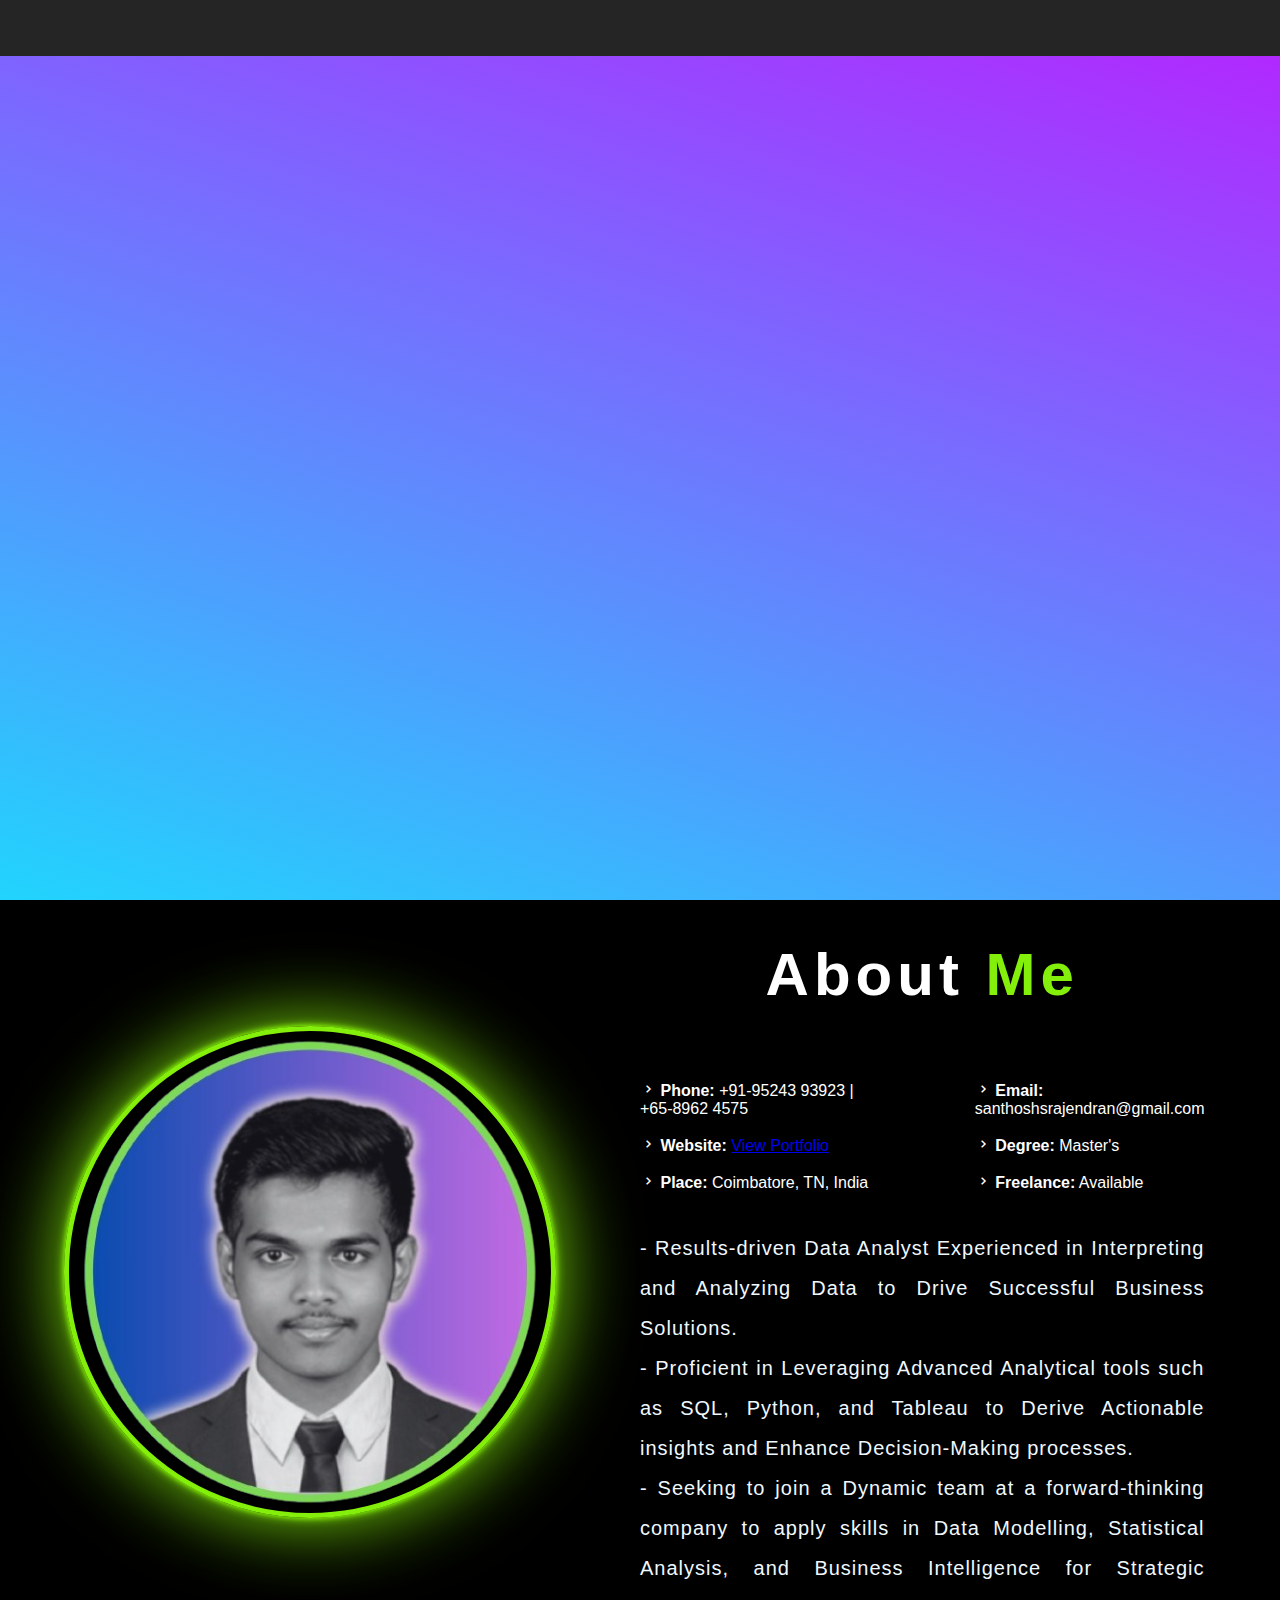
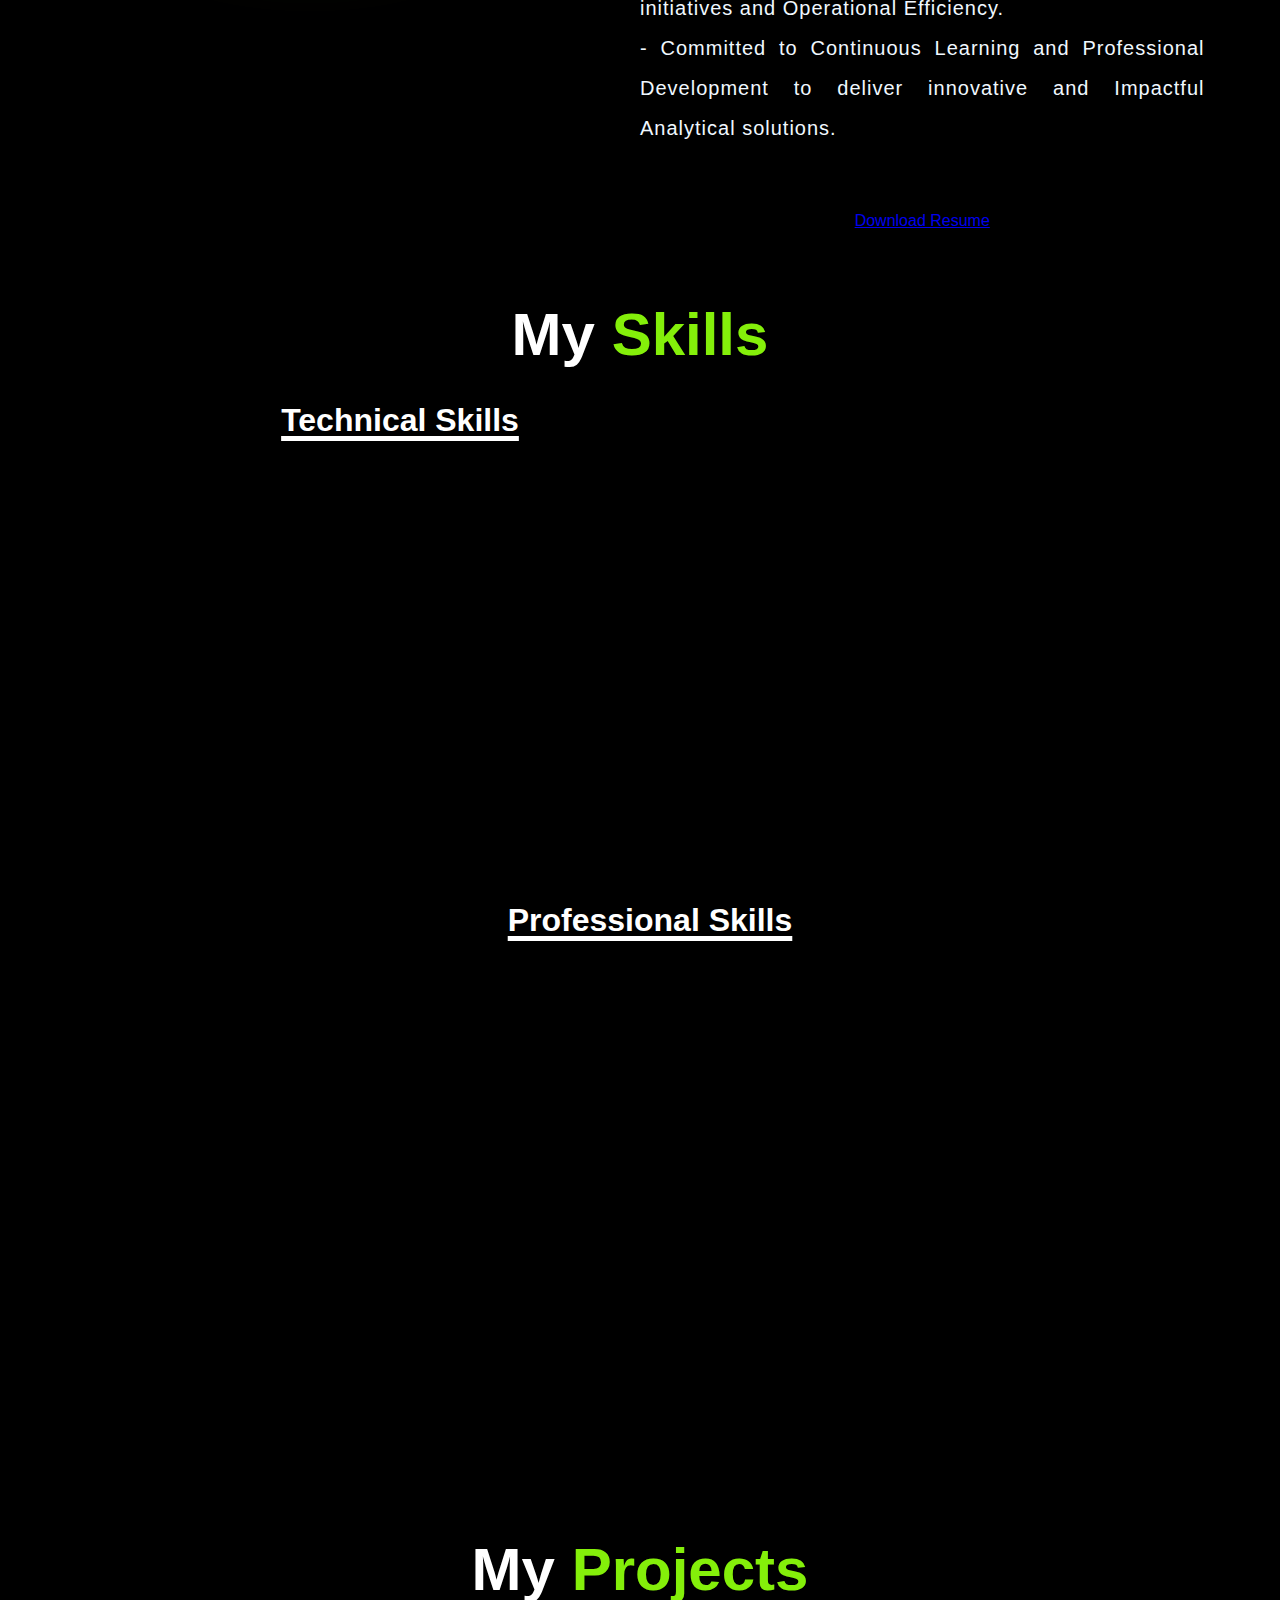
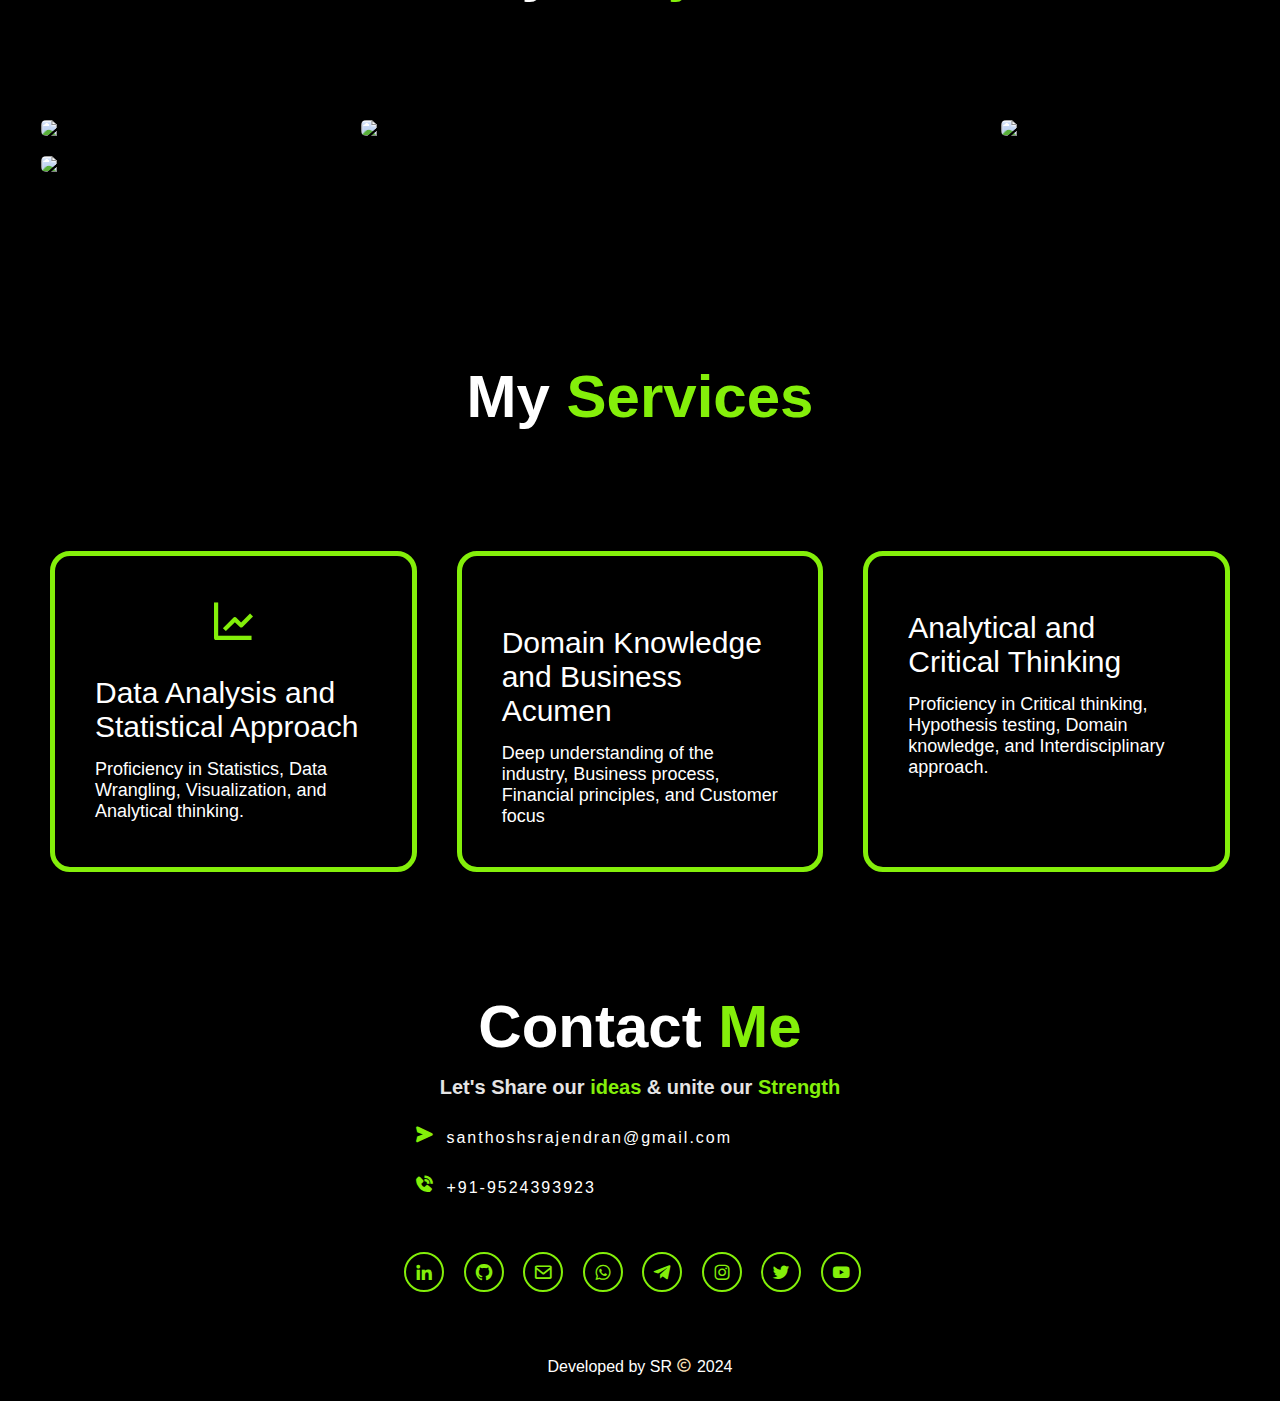
==== commit 9471d232: "Update index.html" ====
--- a/index.html
+++ b/index.html
@@ -83,9 +83,7 @@
                         <br>
                     </p>
                     <center>
-                        <a href="Resume-Santhosh-DataAnalyst.pdf" download style="text-decoration: none;">
-                            <button>Download Resume</button>
-                        </a>
+                        <a href="Resume-Santhosh-DataAnalyst.pdf" download> Download Resume</a>
                     </center>
                 </div>
             </div>
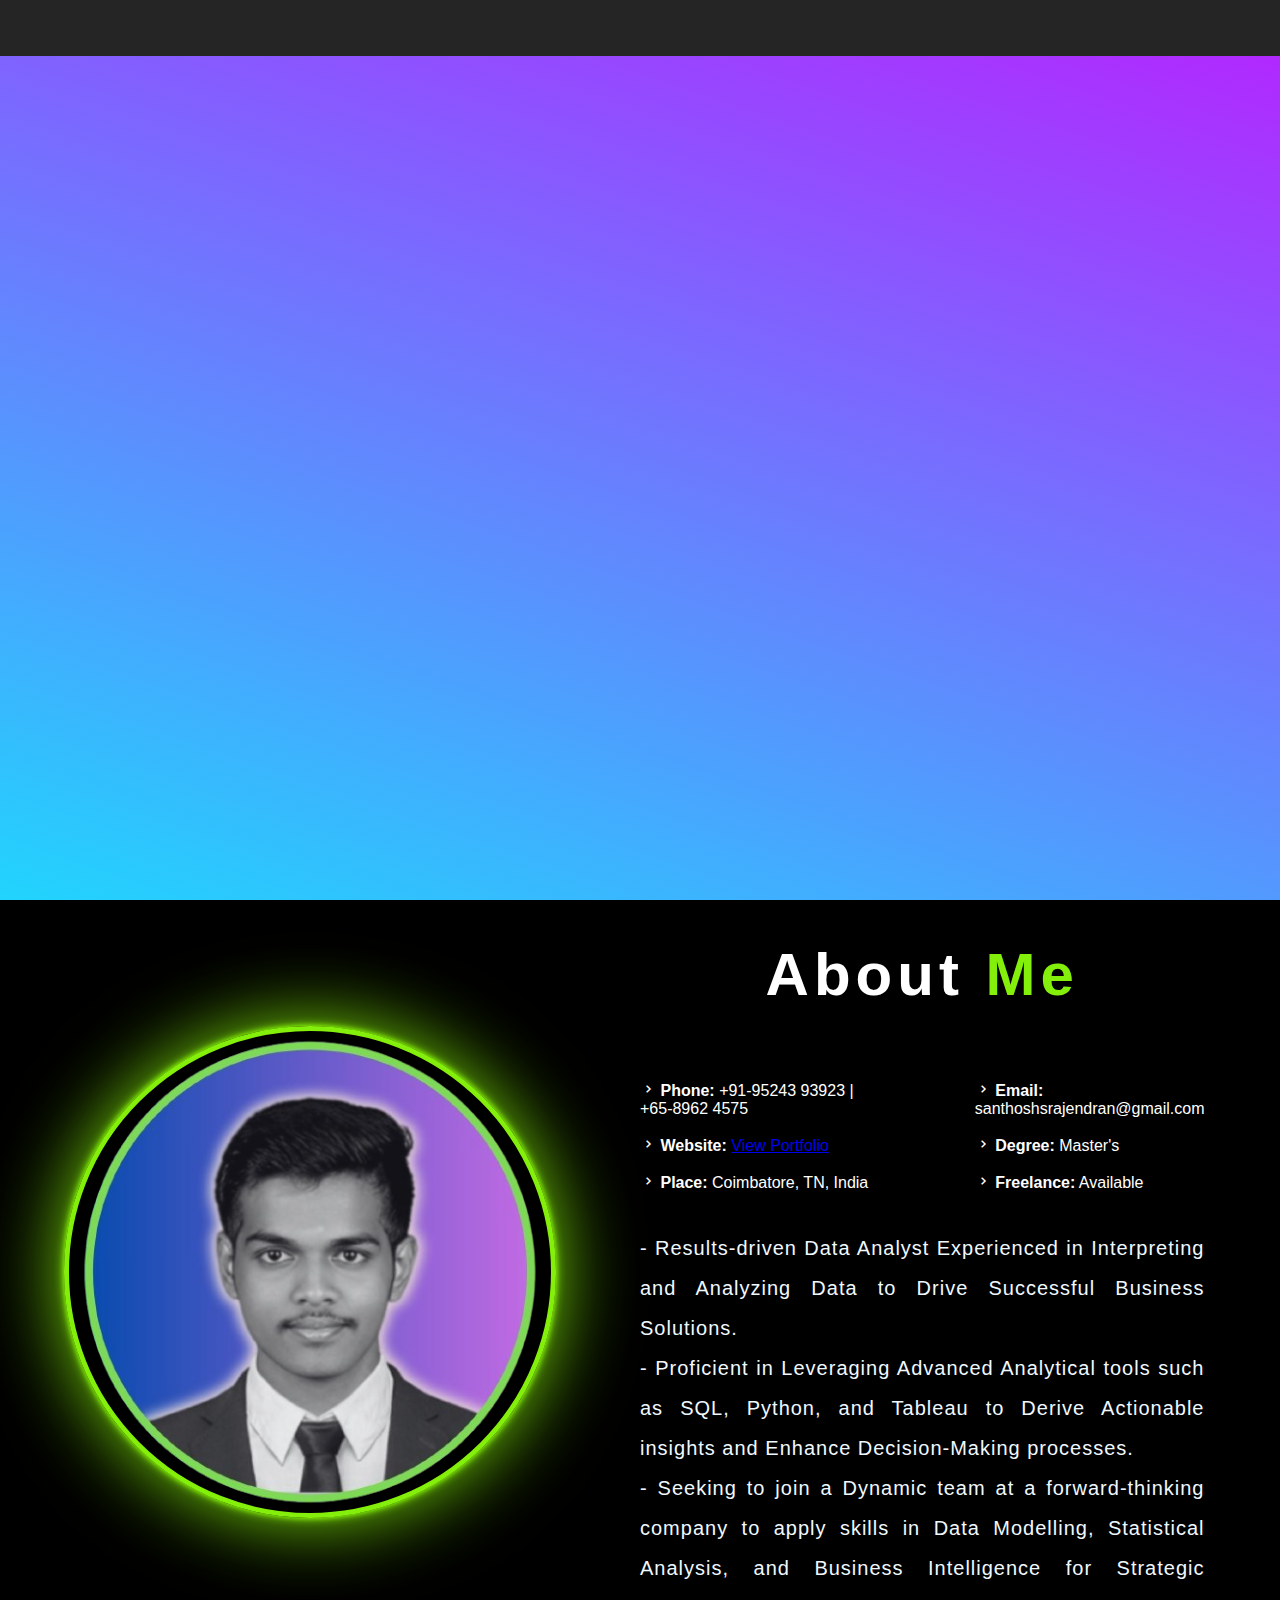
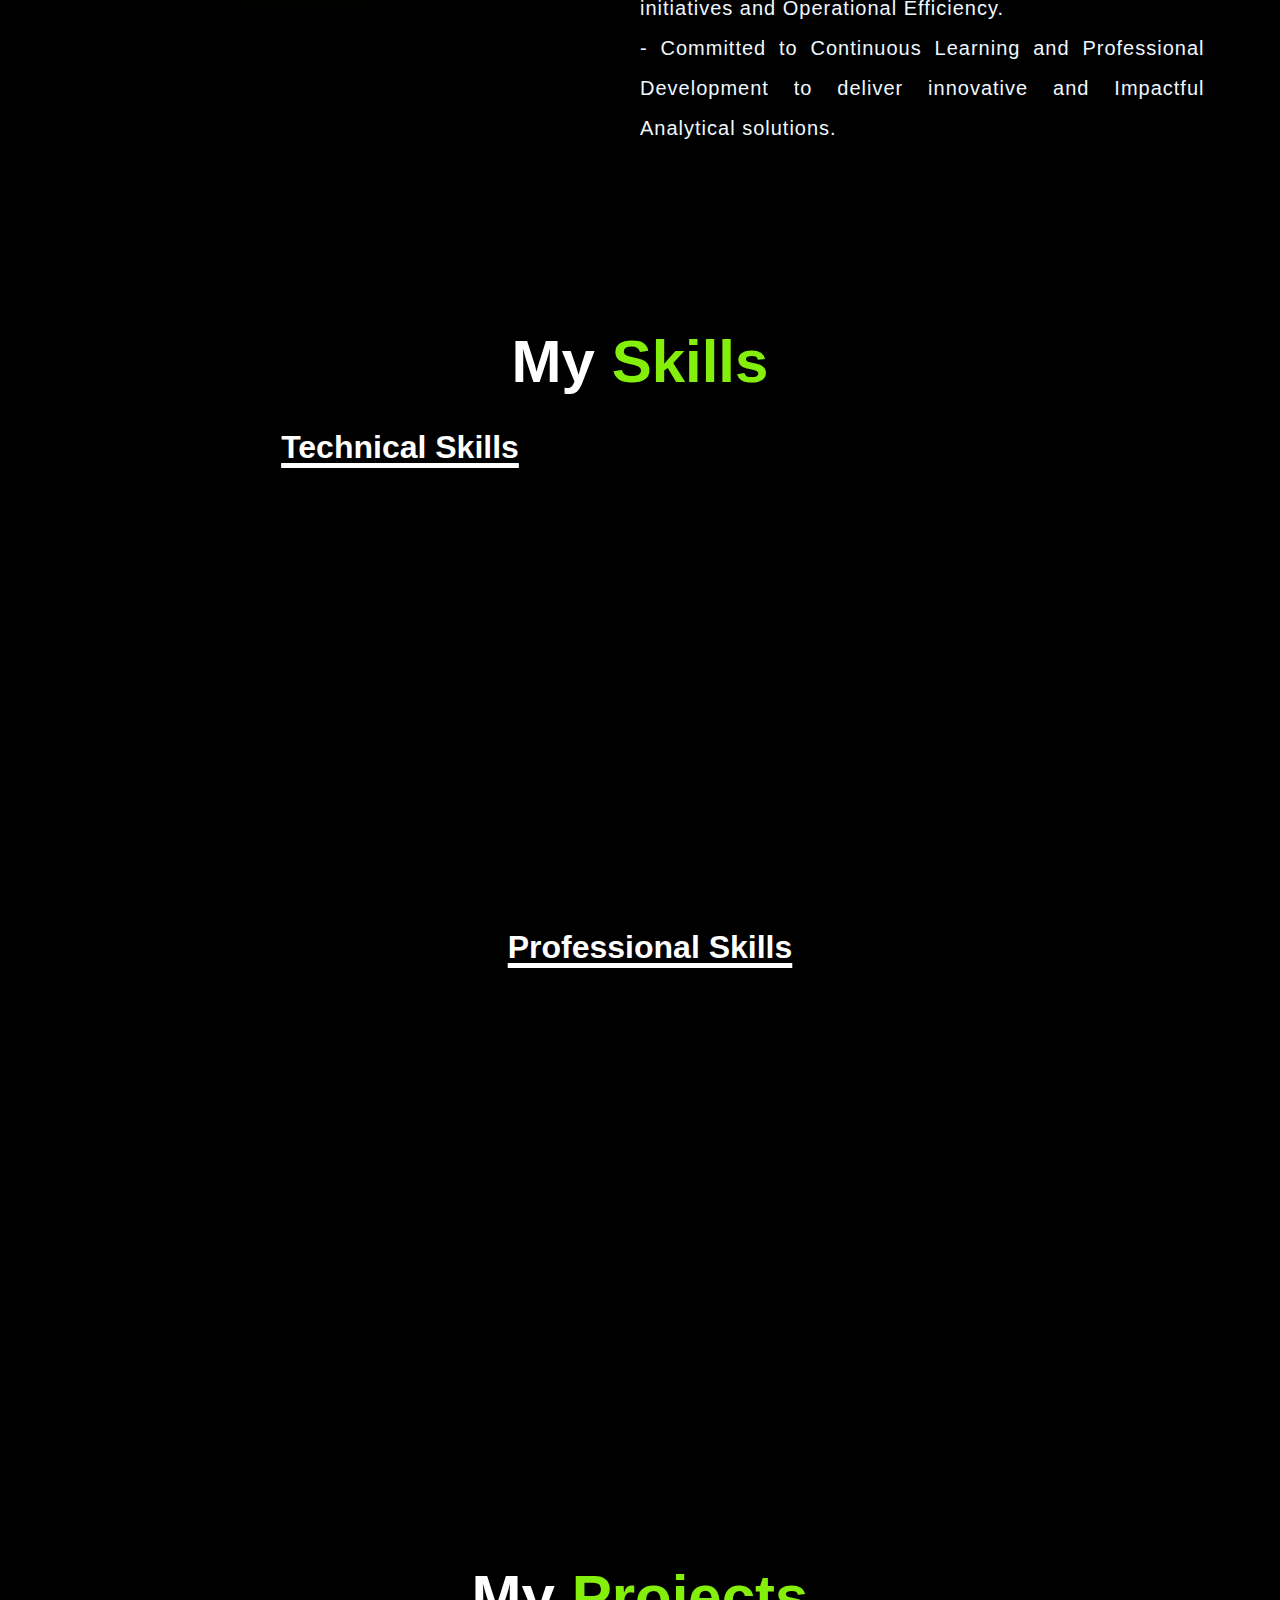
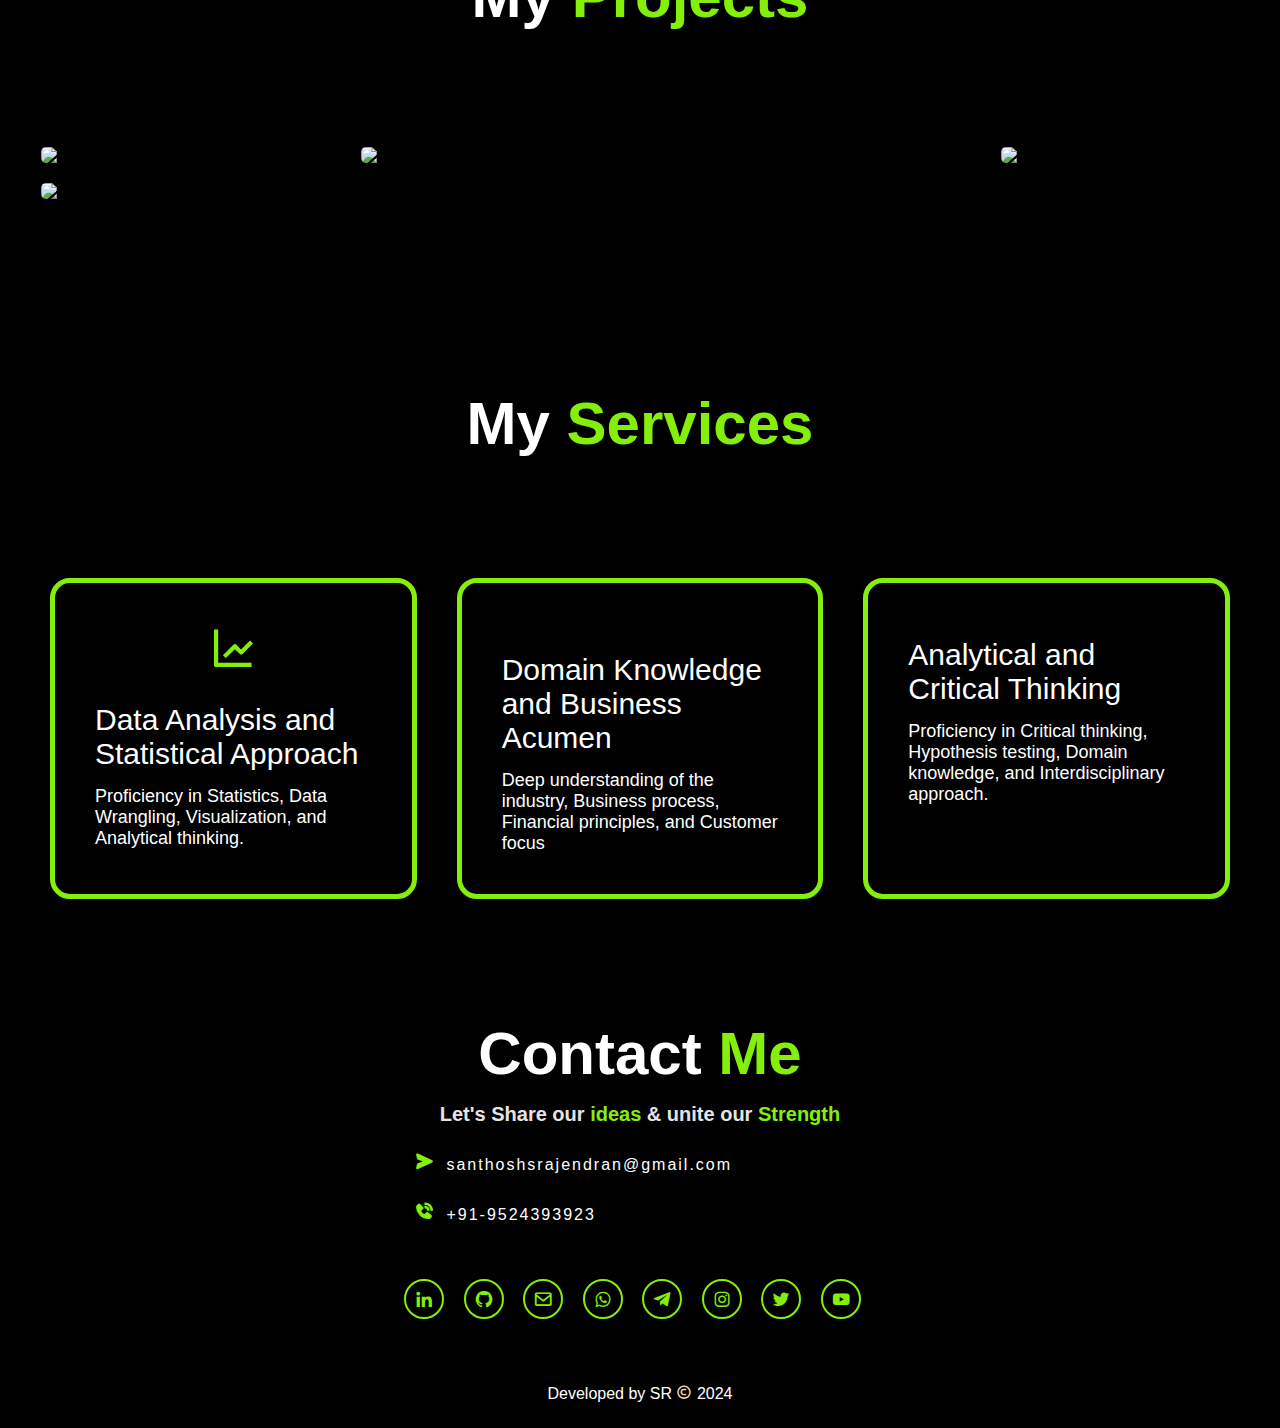
==== commit 81c4a1eb: "Update index.html" ====
--- a/index.html
+++ b/index.html
@@ -83,7 +83,7 @@
                         <br>
                     </p>
                     <center>
-                        <a href="Resume-Santhosh-DataAnalyst.pdf" download> Download Resume</a>
+                        <a href="Resume-Santhosh-DataAnalyst.pdf" download> <button>Download Resume</button></a>
                     </center>
                 </div>
             </div>
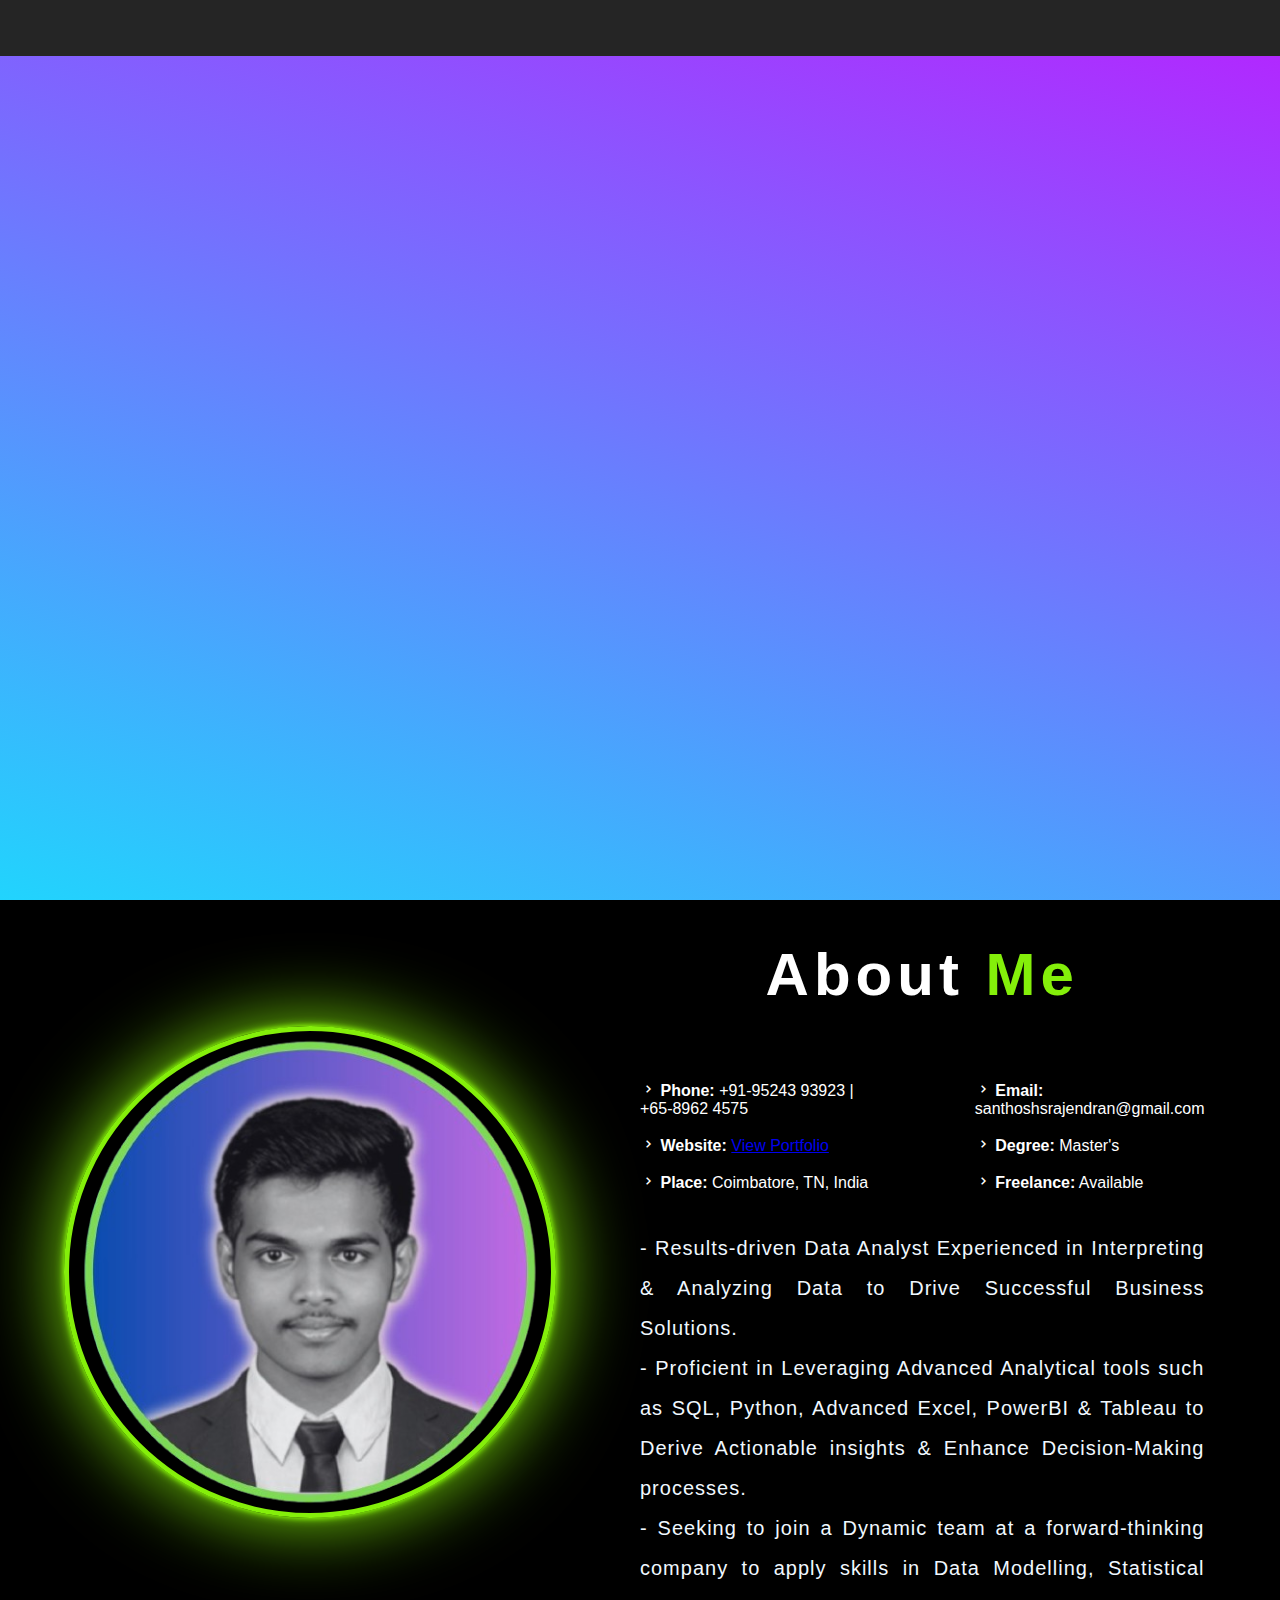
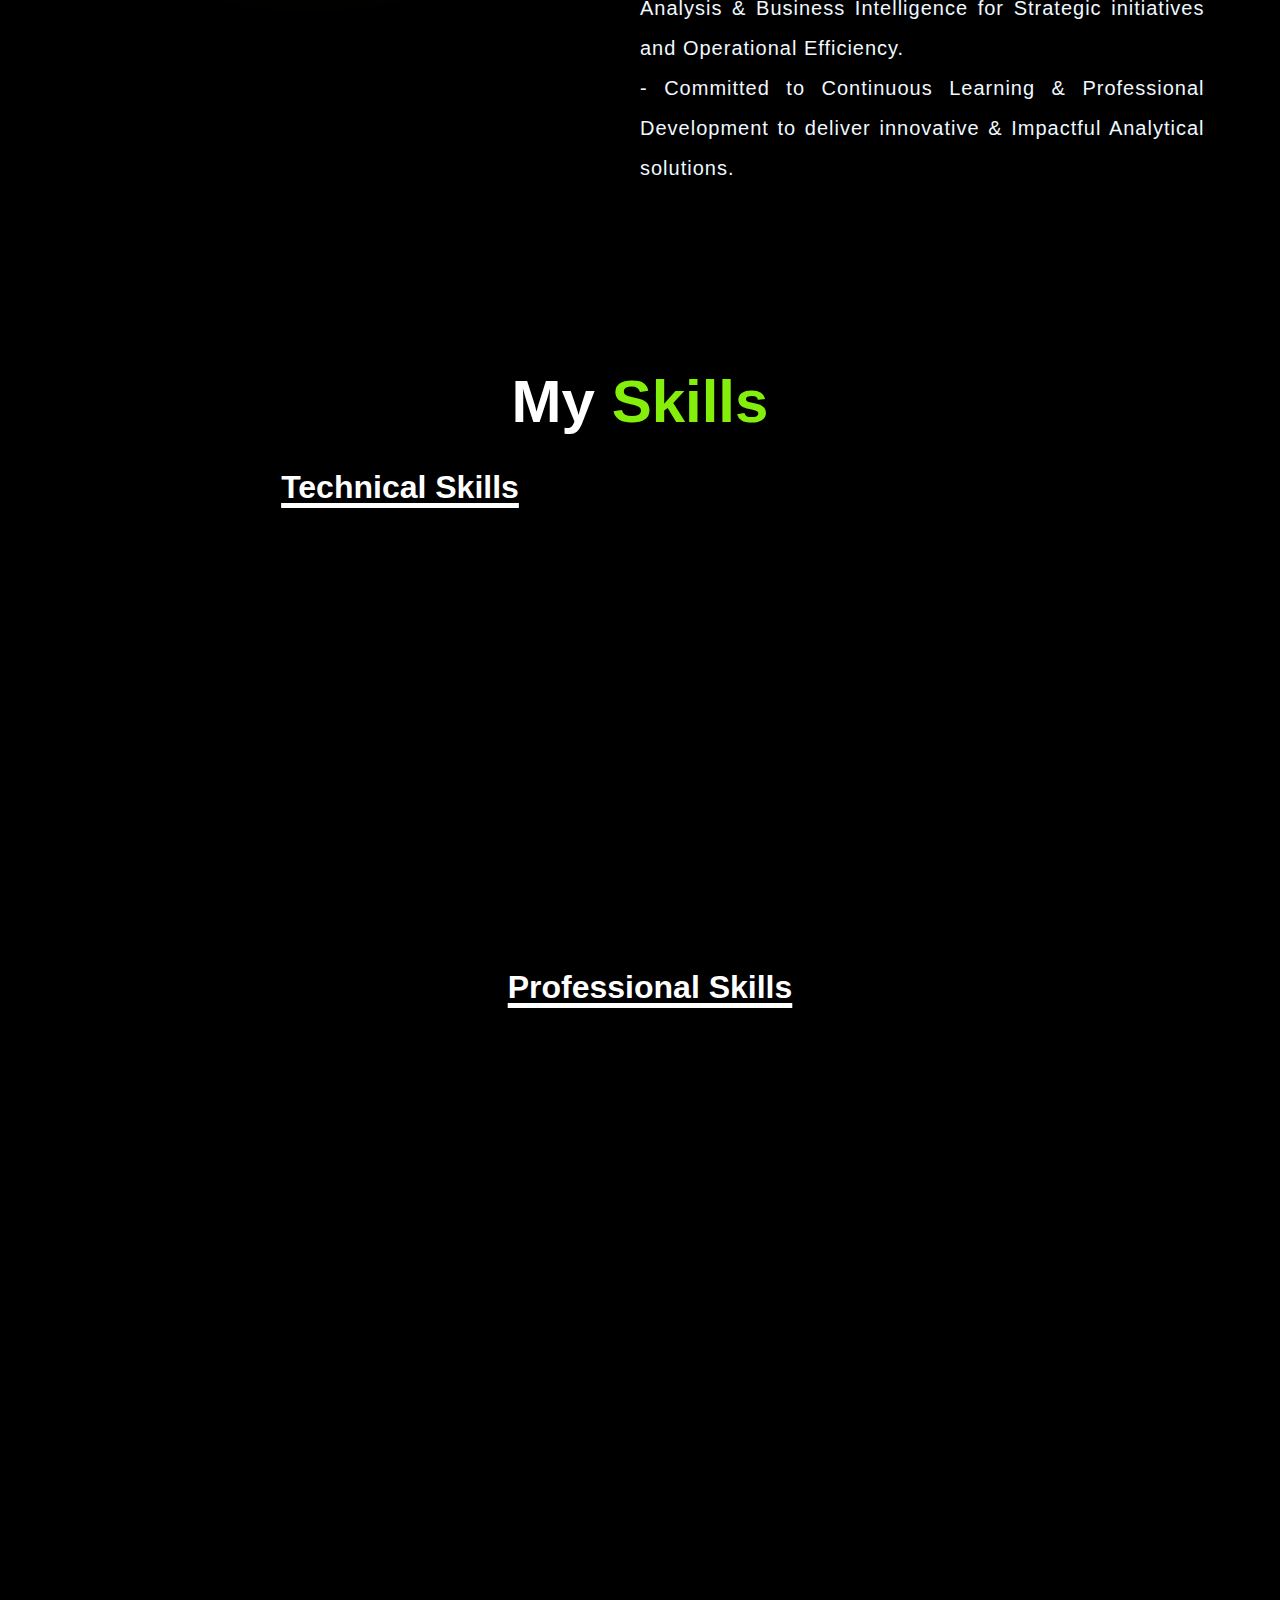
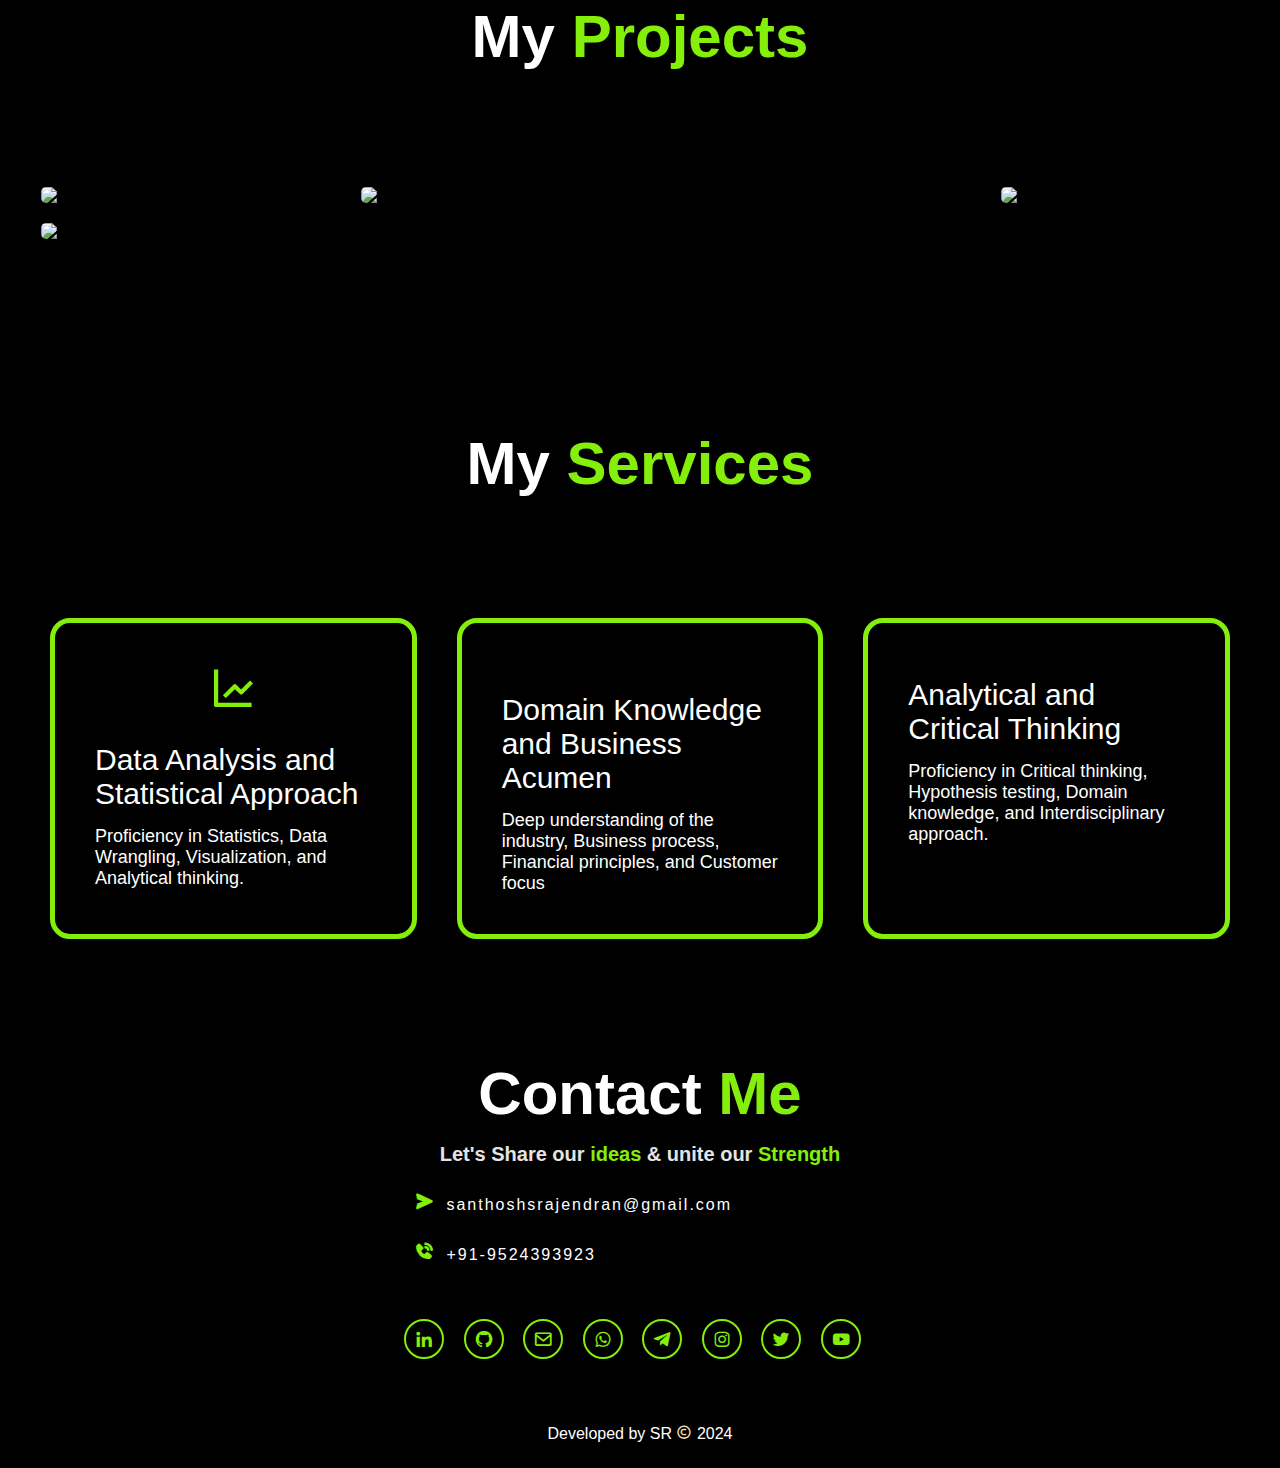
==== commit 885c8afb: "Update index.html" ====
--- a/index.html
+++ b/index.html
@@ -73,17 +73,17 @@
                     </div>
                     <br>
                     <p class="py-3">
-                        - Results-driven Data Analyst Experienced in Interpreting and Analyzing Data to Drive Successful Business Solutions.
-                        <br>
-                        - Proficient in Leveraging Advanced Analytical tools such as SQL, Python, and Tableau to Derive Actionable insights and Enhance Decision-Making processes.
-                        <br>
-                        - Seeking to join a Dynamic team at a forward-thinking company to apply skills in Data Modelling, Statistical Analysis, and Business Intelligence for Strategic initiatives and Operational Efficiency.
-                        <br>
-                        - Committed to Continuous Learning and Professional Development to deliver innovative and Impactful Analytical solutions.
+                        - Results-driven Data Analyst Experienced in Interpreting & Analyzing Data to Drive Successful Business Solutions.
+                        <br>
+                        - Proficient in Leveraging Advanced Analytical tools such as SQL, Python, Advanced Excel, PowerBI & Tableau to Derive Actionable insights & Enhance Decision-Making processes.
+                        <br>
+                        - Seeking to join a Dynamic team at a forward-thinking company to apply skills in Data Modelling, Statistical Analysis & Business Intelligence for Strategic initiatives and Operational Efficiency.
+                        <br>
+                        - Committed to Continuous Learning & Professional Development to deliver innovative & Impactful Analytical solutions.
                         <br>
                     </p>
                     <center>
-                        <a href="Resume-Santhosh-DataAnalyst.pdf" download> <button>Download Resume</button></a>
+                        <a href="Resume-Santhosh-DataAnalyst.pdf" download> <button> Download Resume </button> </a>
                     </center>
                 </div>
             </div>
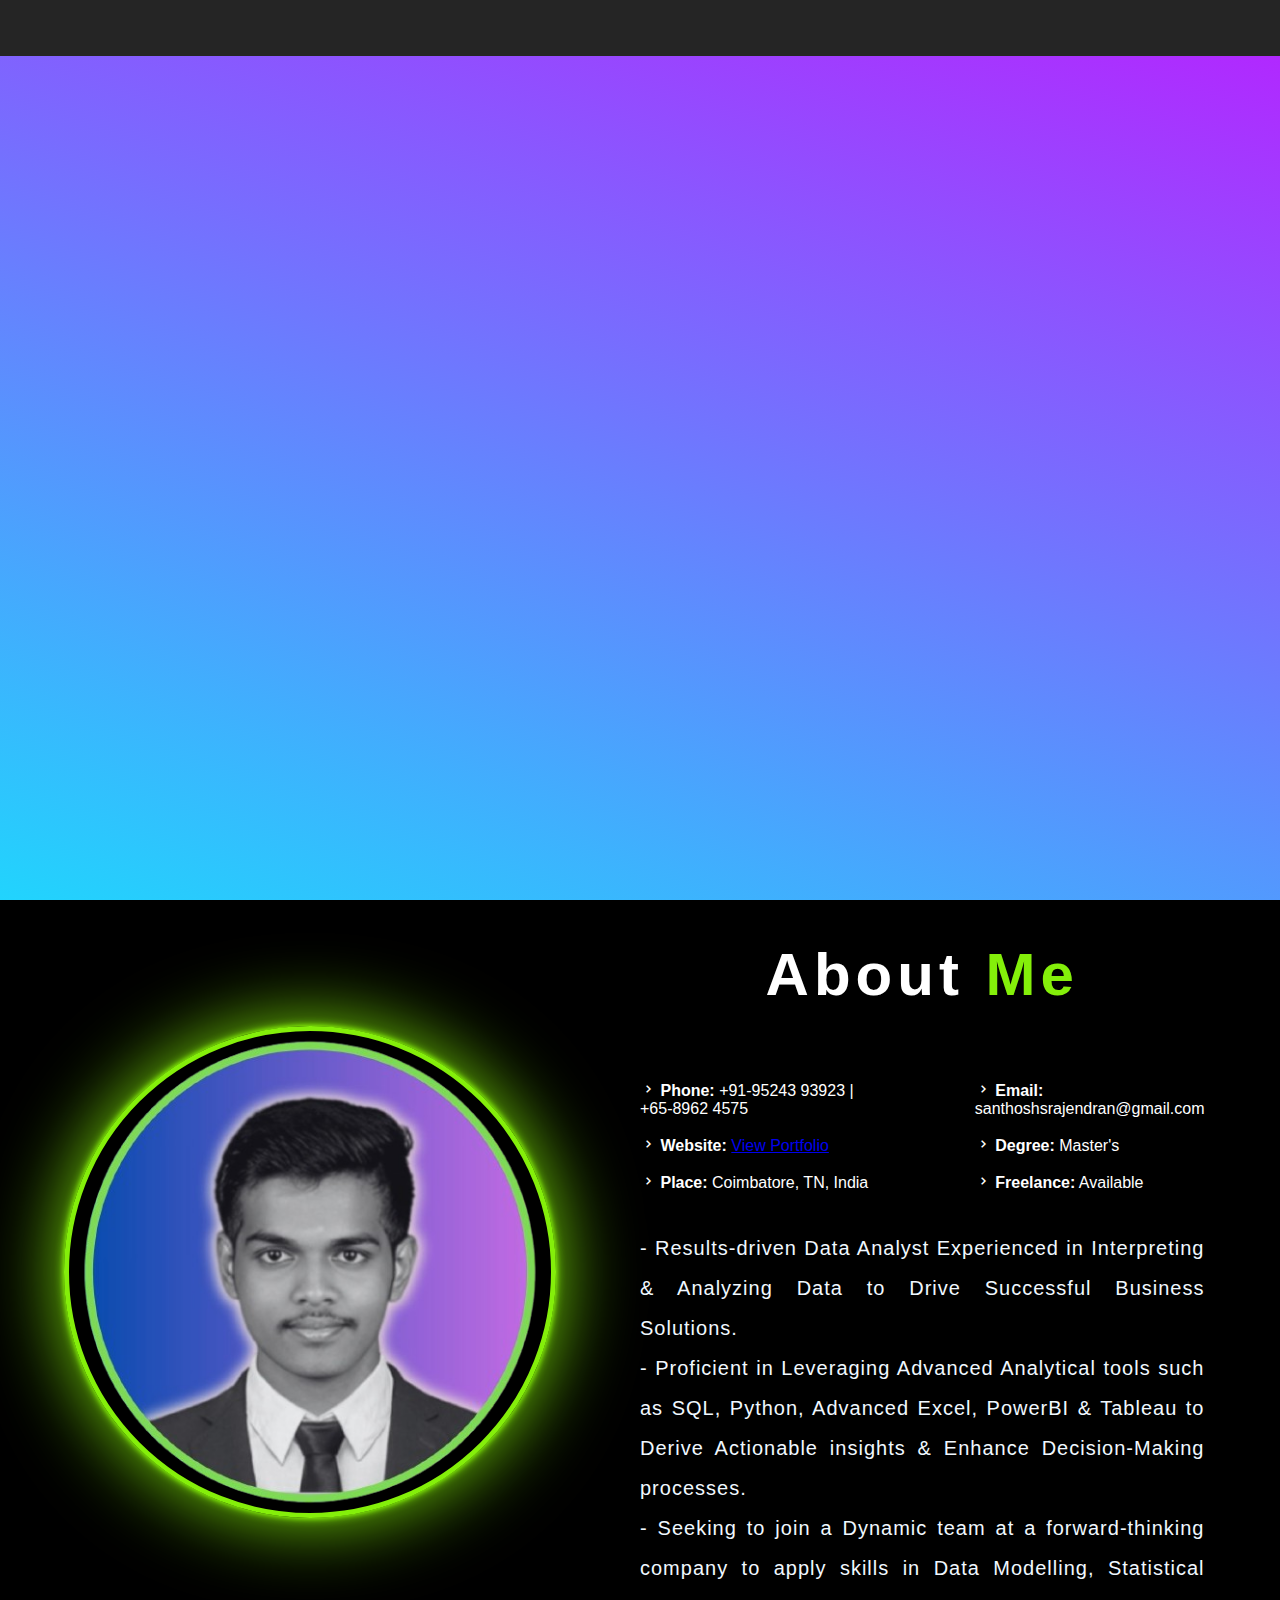
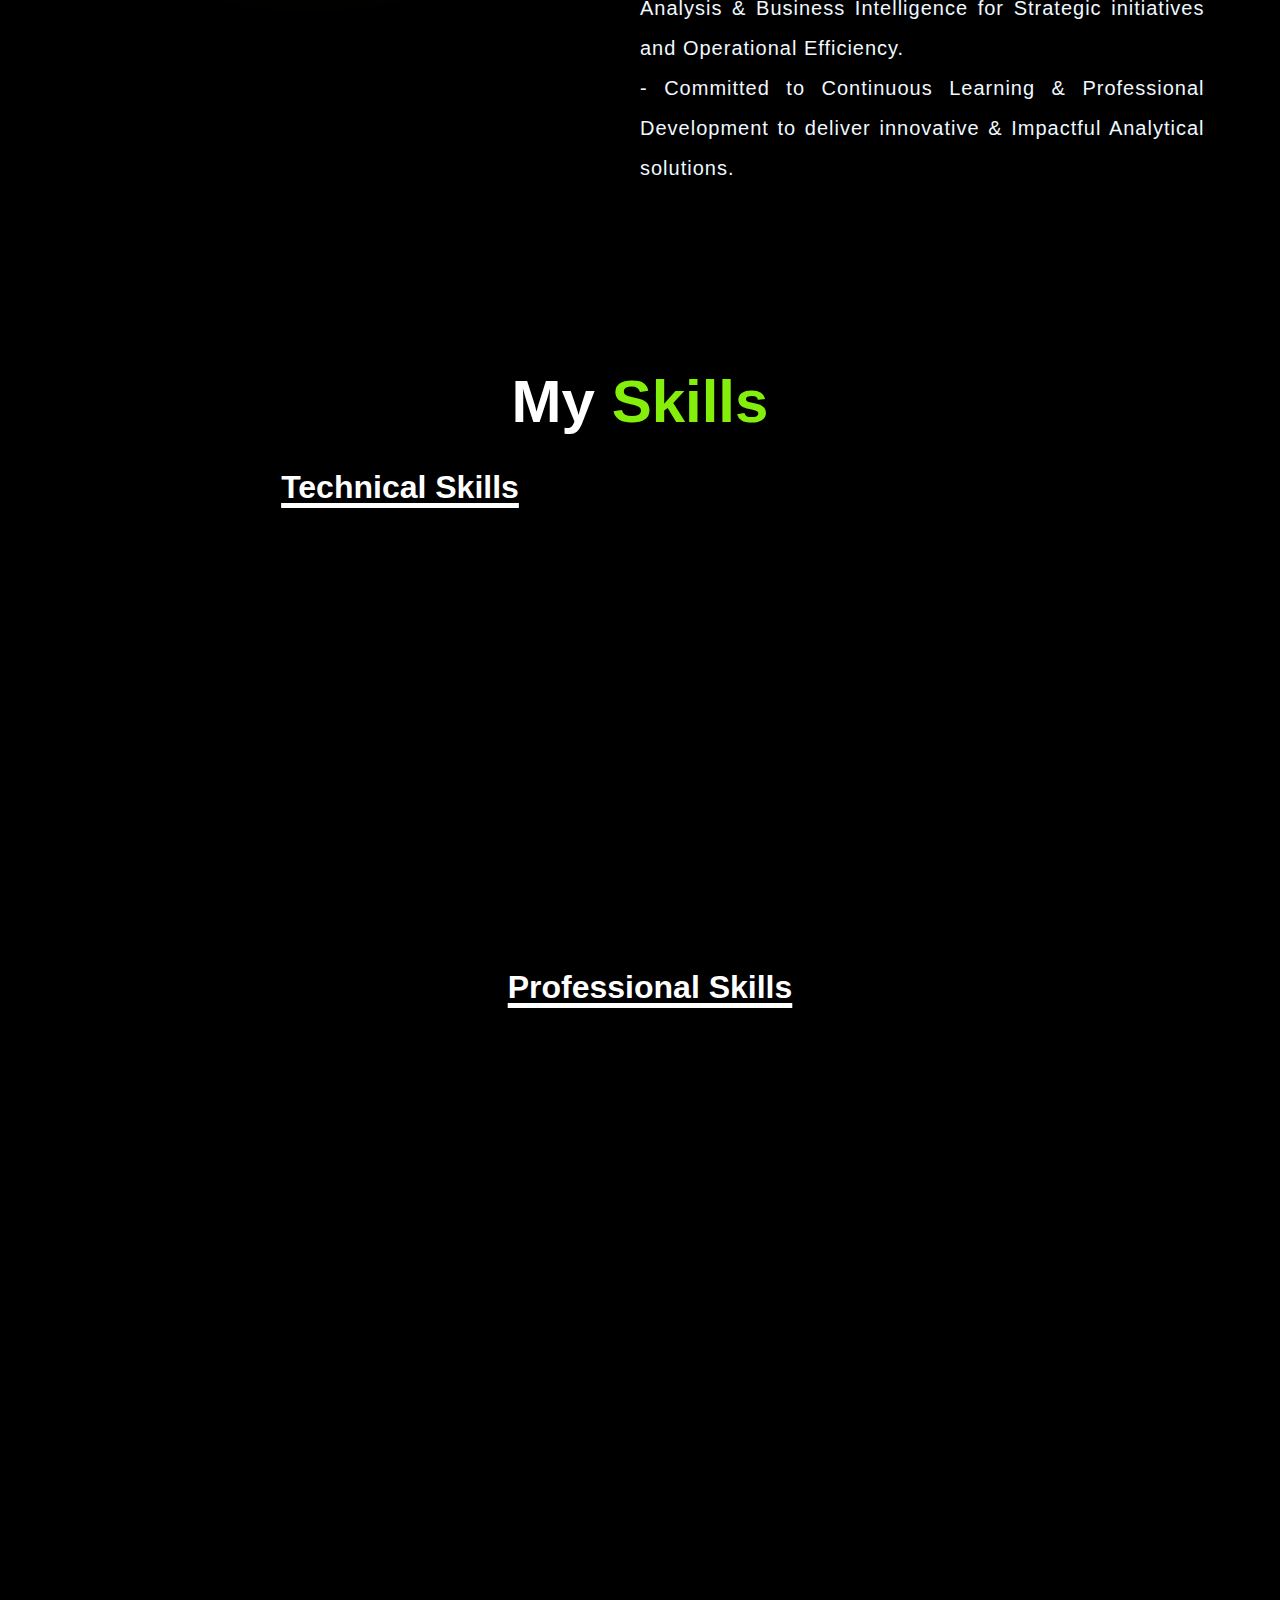
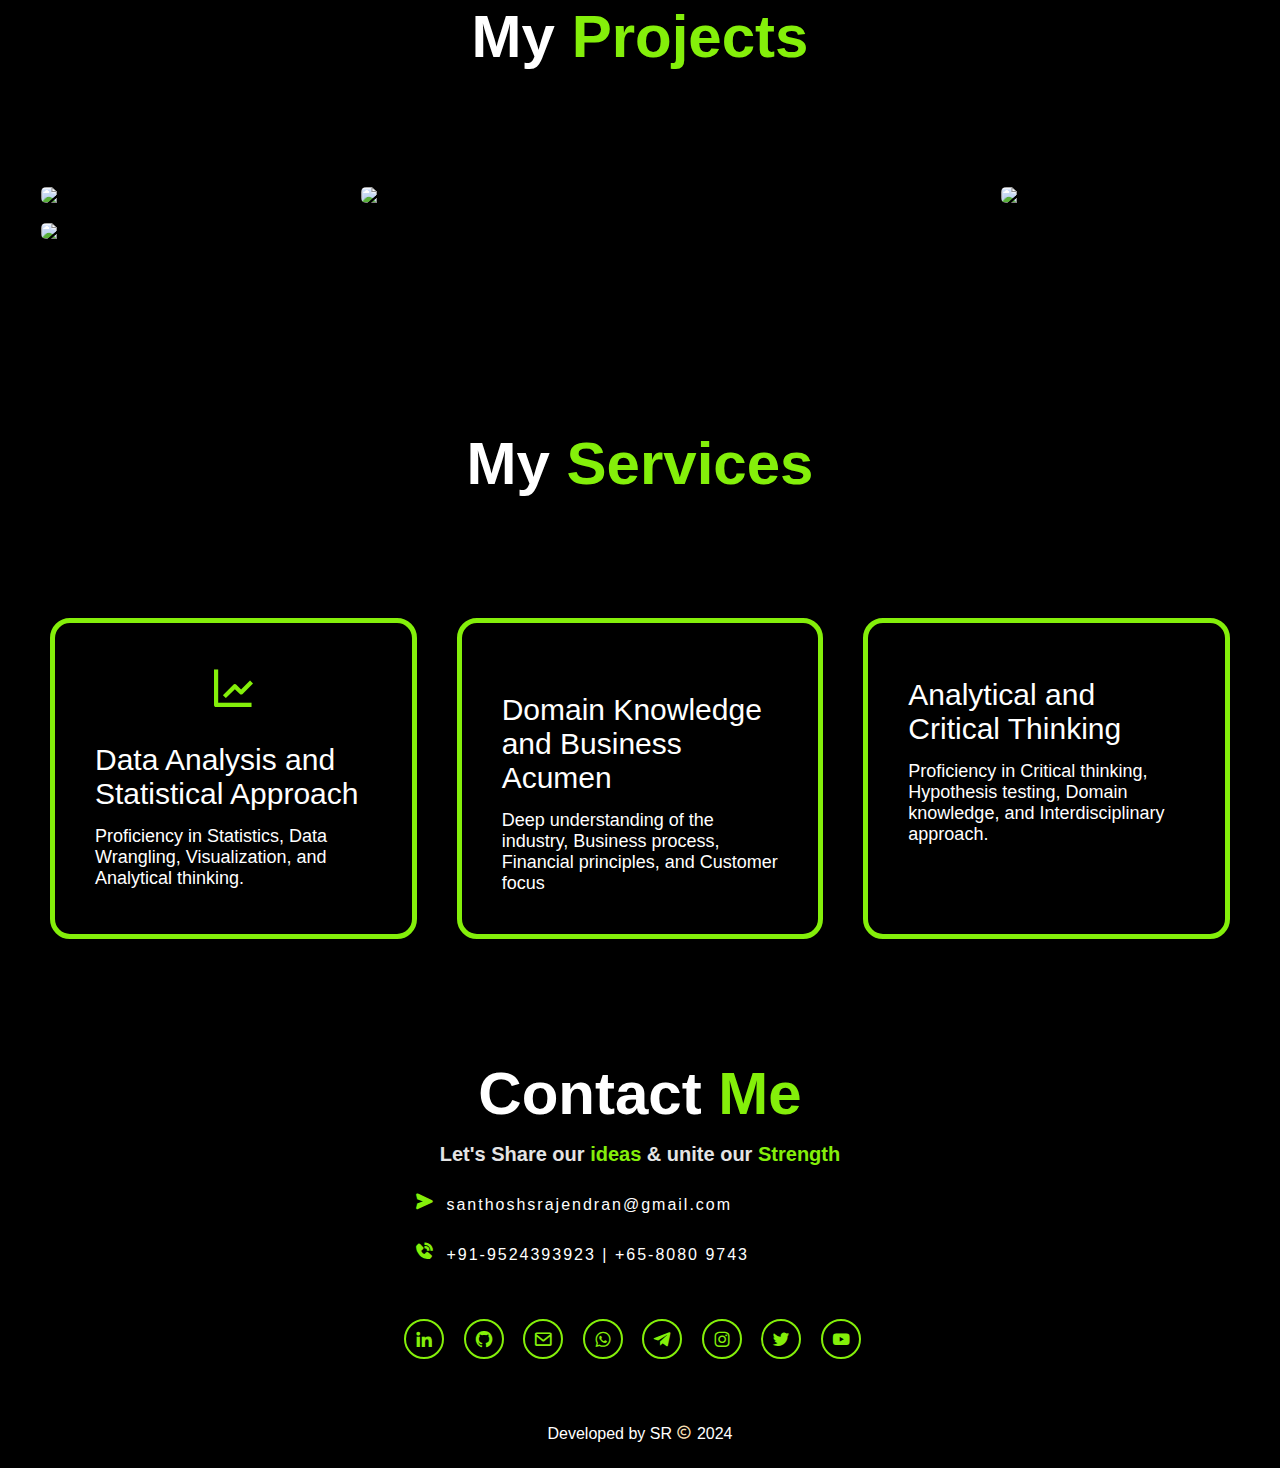
==== commit ca41ebfd: "Update index.html" ====
--- a/index.html
+++ b/index.html
@@ -271,7 +271,7 @@
                 <center><h4>Let's Share our <span>ideas</span> & unite our <span>Strength</span></h4></center>
                 <div class="contact-list">
                     <li><i class='bx bxs-send'></i>santhoshsrajendran@gmail.com</li>
-                    <li><i class="bx bxs-phone-call" ></i>+91-9524393923</li>
+                    <li><i class="bx bxs-phone-call" ></i>+91-9524393923 | +65-8080 9743</li>
                 </div>
                 <div class="contact-icons">
                     <a href="https://www.linkedin.com/in/santhosh-r-42220519b/" style="--i:7"><i class='bx bxl-linkedin'></i></a>
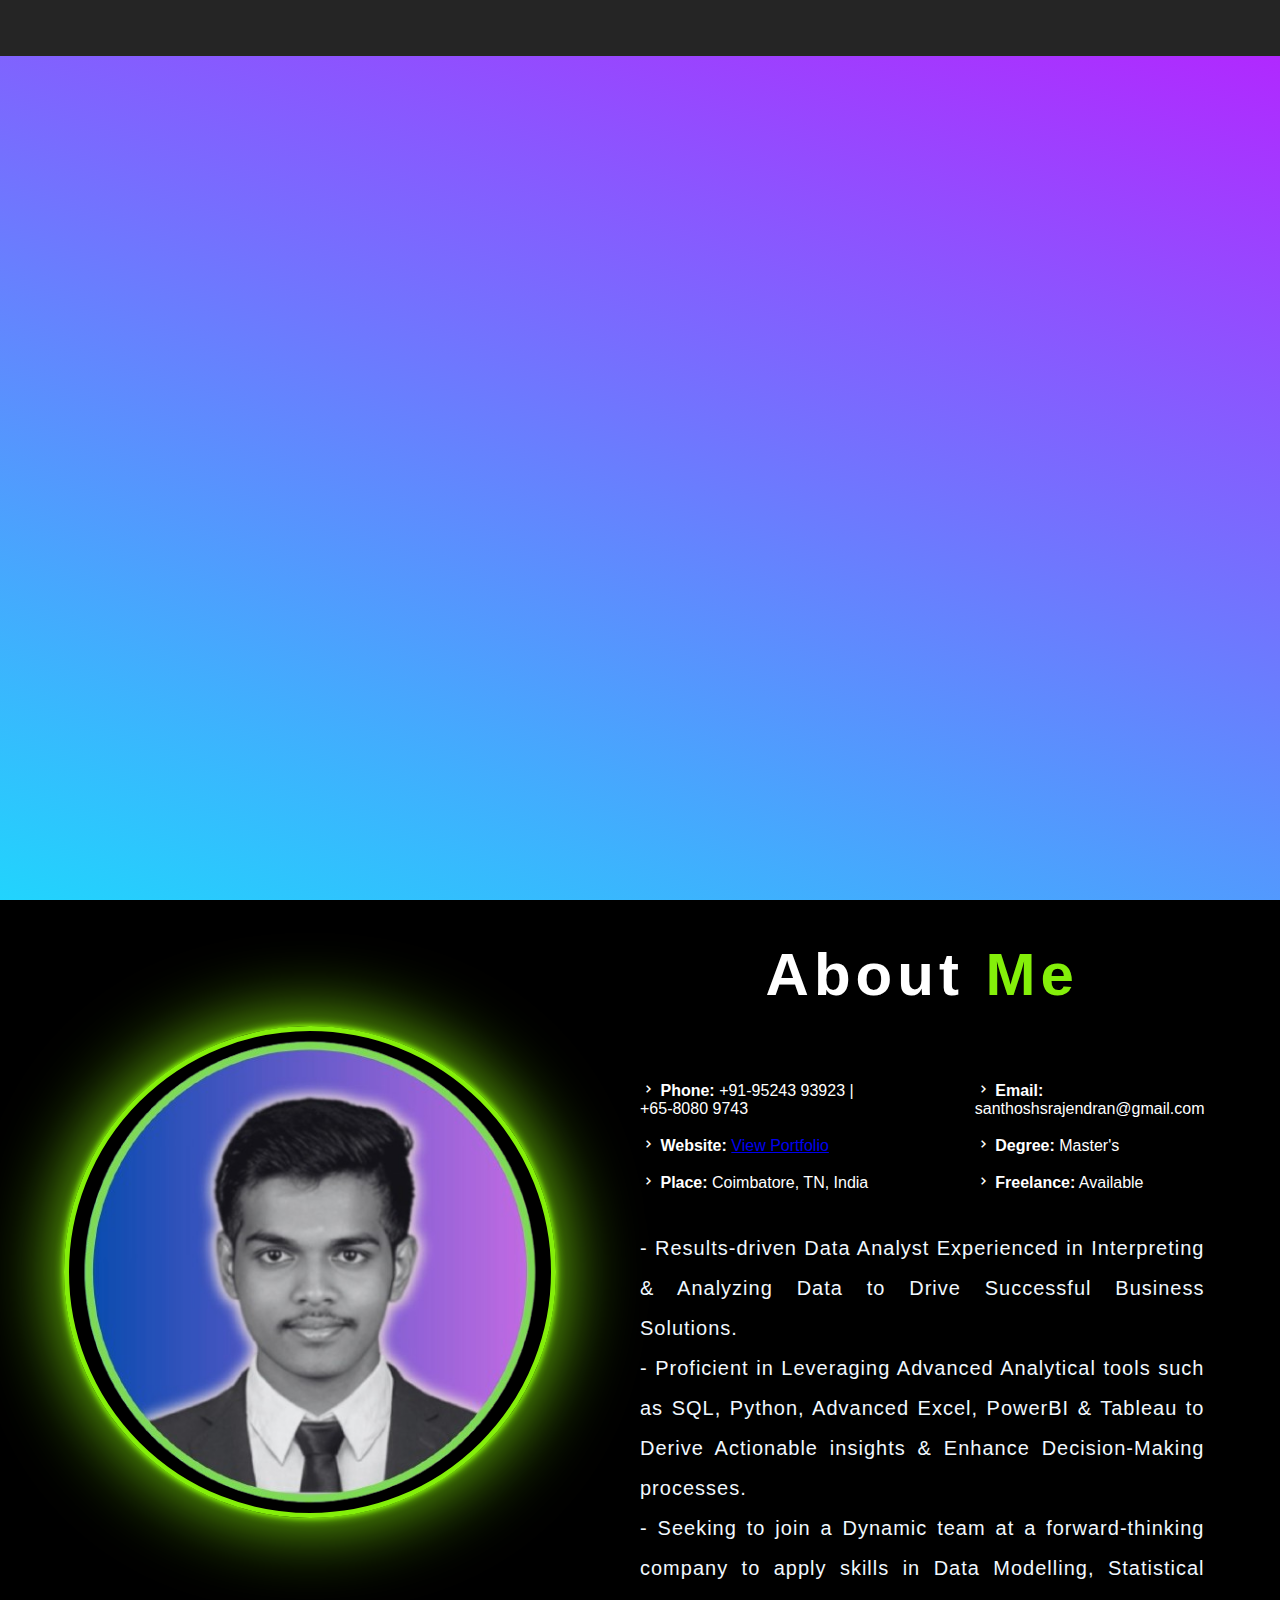
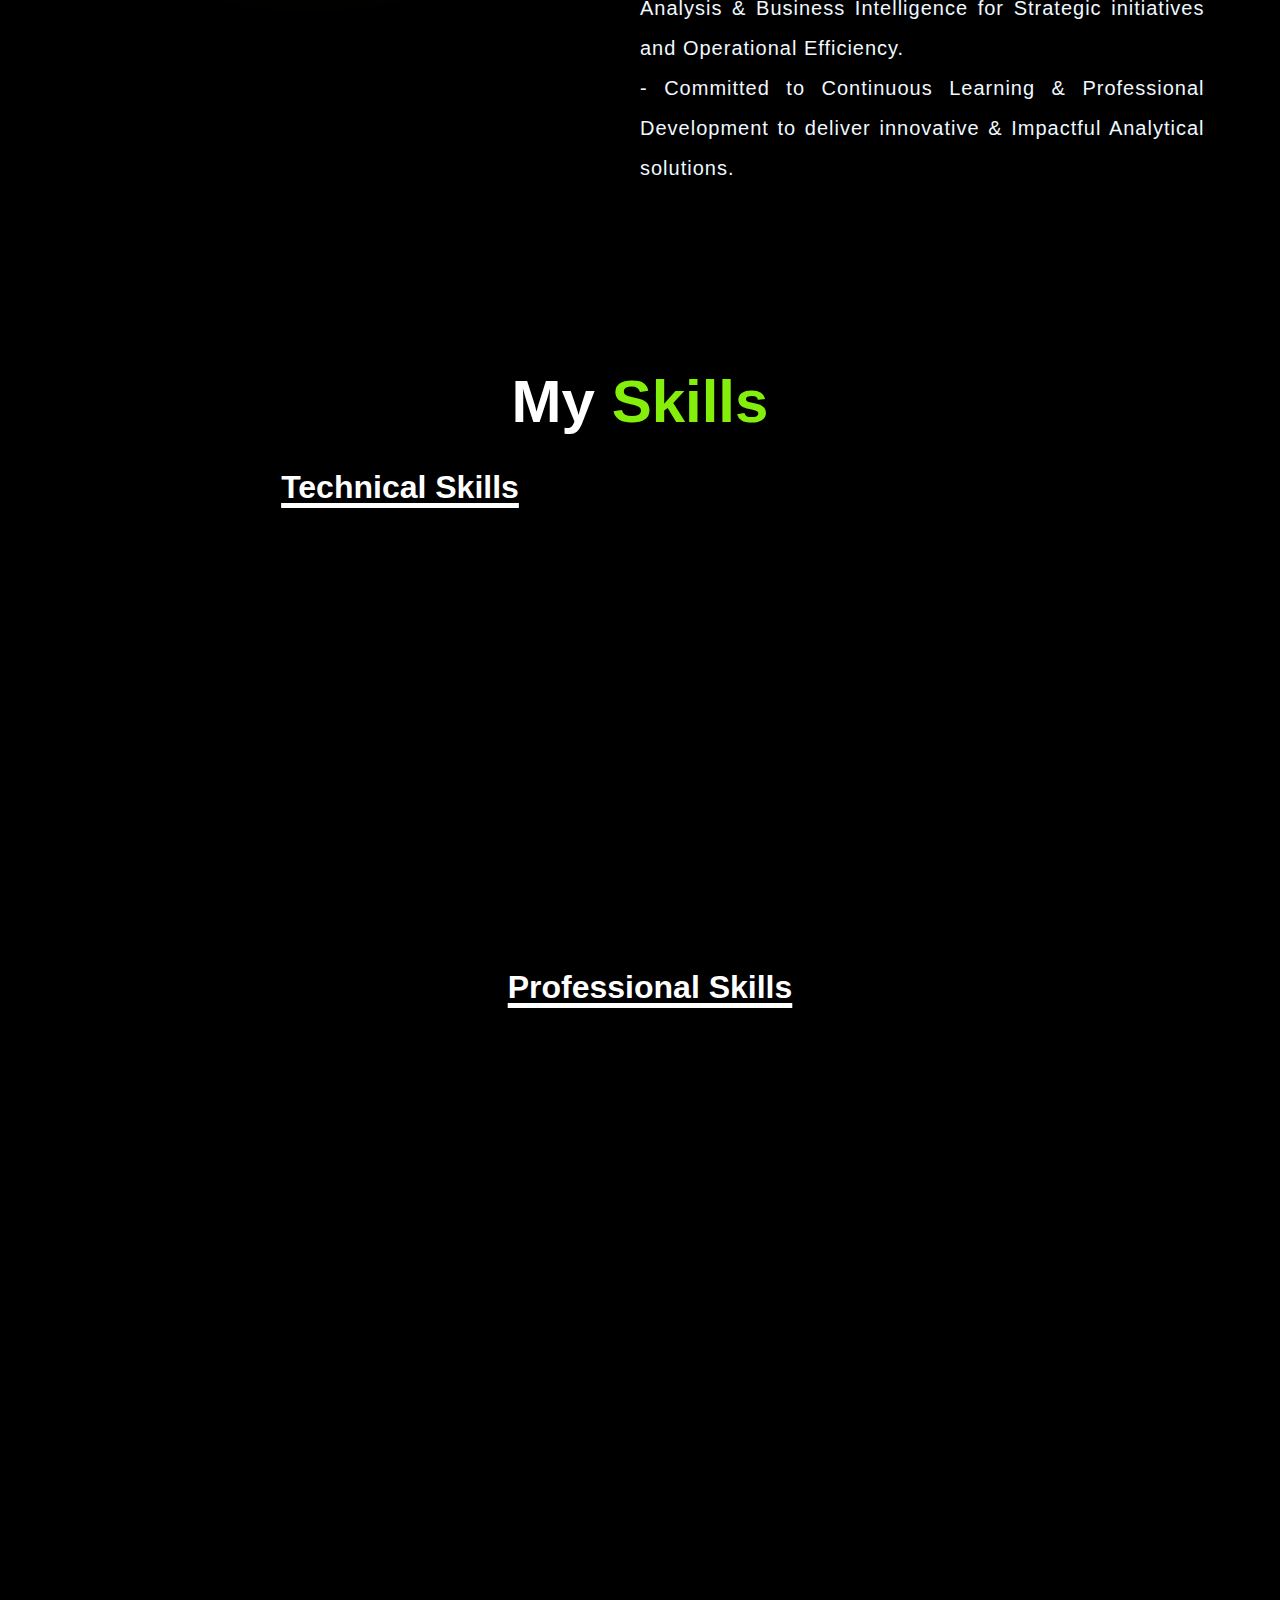
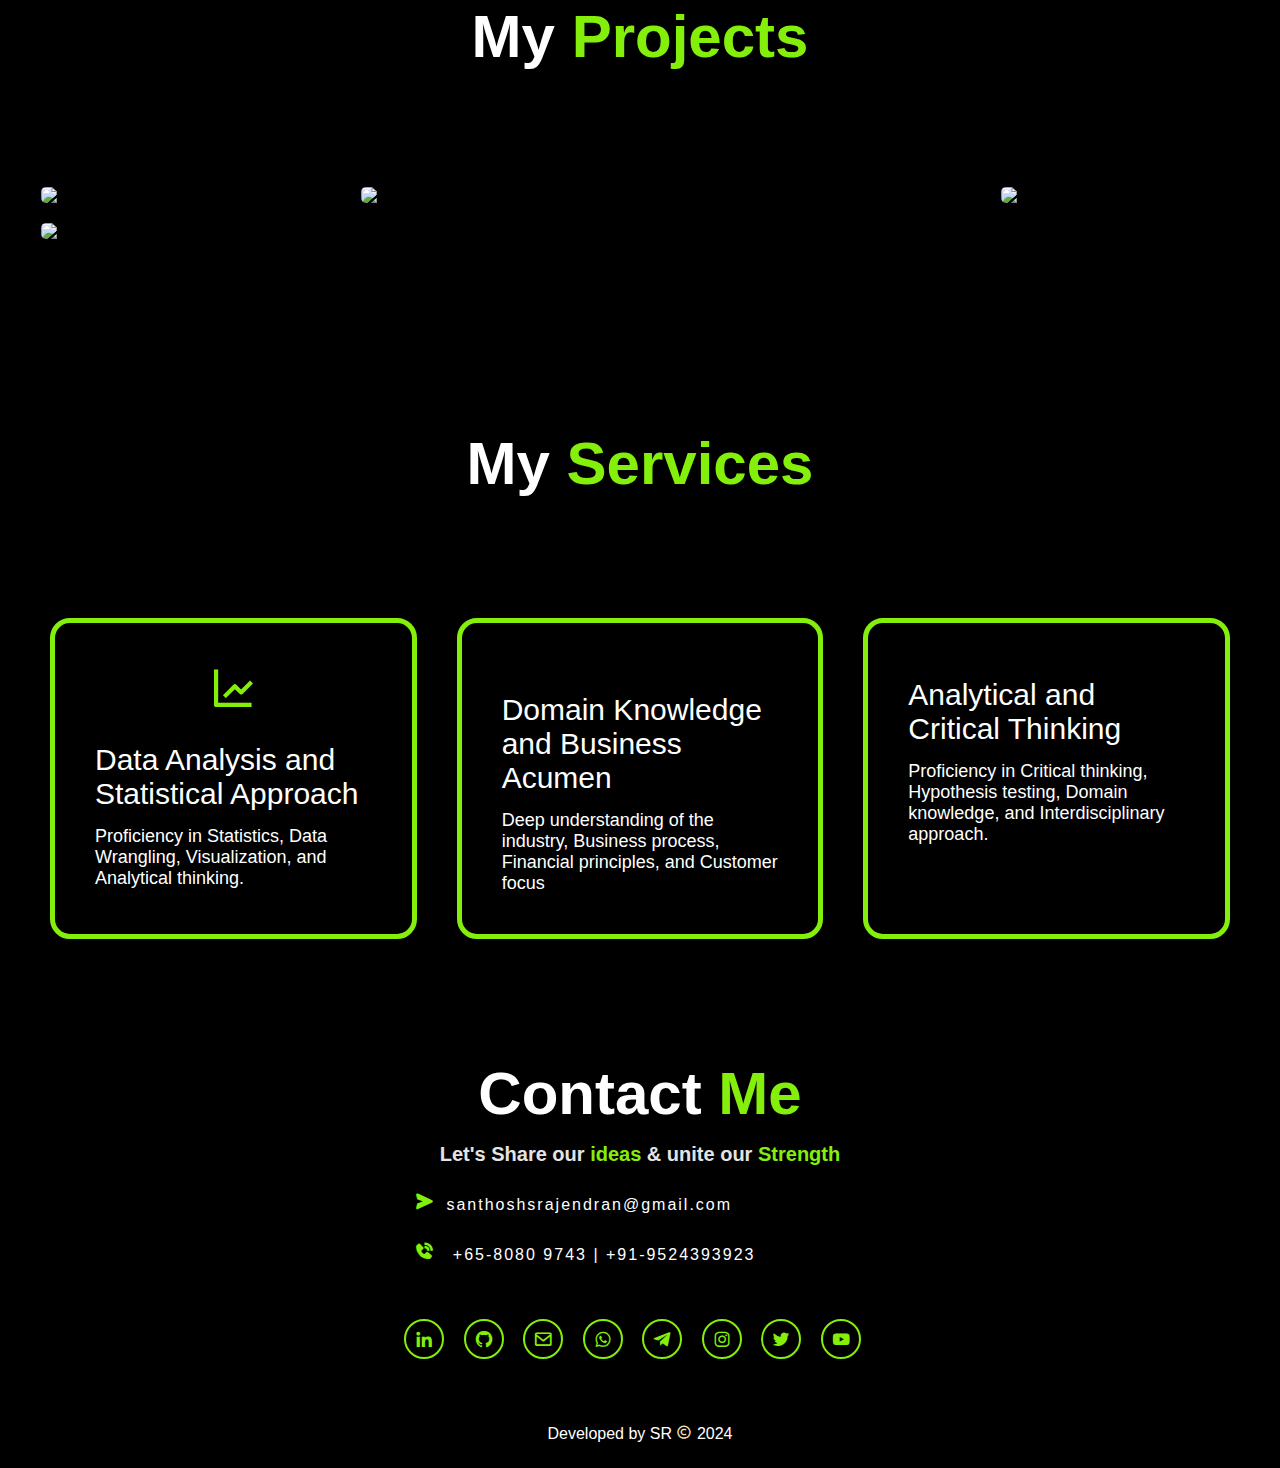
==== commit 145e2c74: "Update index.html" ====
--- a/index.html
+++ b/index.html
@@ -60,7 +60,7 @@
                     <h2 style="text-align: center;">About <span>Me</span></h2><br><br><br><br>
                     <div style="display: flex; gap: 90px;">
                         <ul style="list-style: none; padding: 100; margin: 0;">
-                          <li><i class='bx bx-chevron-right'></i> <strong>Phone:</strong> <span> +91-95243 93923 | +65-8962 4575</span></li><br>  
+                          <li><i class='bx bx-chevron-right'></i> <strong>Phone:</strong> <span> +91-95243 93923 | +65-8080 9743</span></li><br>  
                           <li><i class='bx bx-chevron-right'></i> <strong>Website:</strong> <a href="https://santhosh-1703.github.io/Portfolio_SR/">View Portfolio</a></li>
                           <br>
                           <li><i class='bx bx-chevron-right'></i> <strong>Place:</strong> <span>Coimbatore, TN, India</span></li><br>
@@ -271,7 +271,7 @@
                 <center><h4>Let's Share our <span>ideas</span> & unite our <span>Strength</span></h4></center>
                 <div class="contact-list">
                     <li><i class='bx bxs-send'></i>santhoshsrajendran@gmail.com</li>
-                    <li><i class="bx bxs-phone-call" ></i>+91-9524393923 | +65-8080 9743</li>
+                    <li><i class="bx bxs-phone-call" ></i> +65-8080 9743 | +91-9524393923 </li>
                 </div>
                 <div class="contact-icons">
                     <a href="https://www.linkedin.com/in/santhosh-r-42220519b/" style="--i:7"><i class='bx bxl-linkedin'></i></a>
